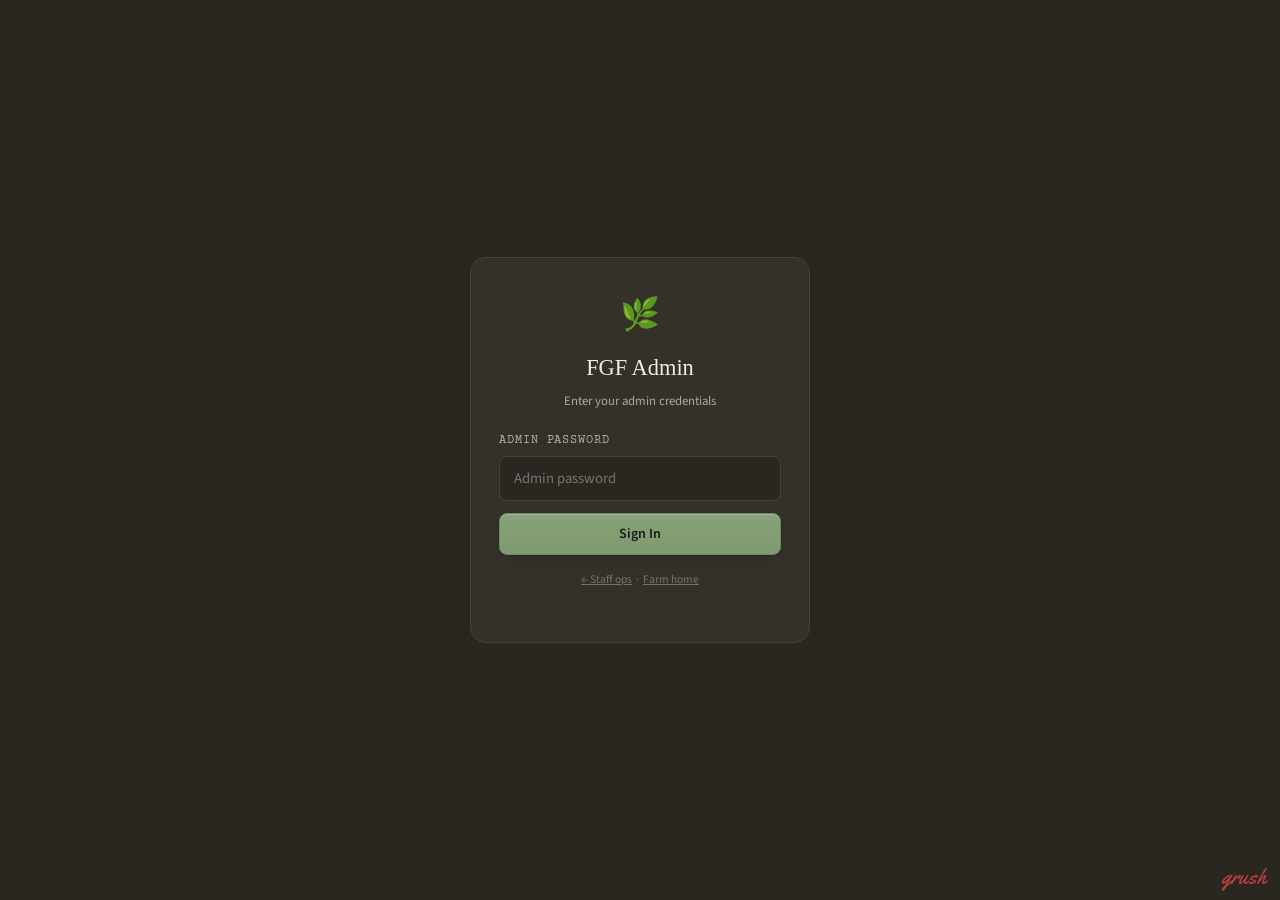
==== admin.html @ 5d49e716 "Add files via upload" ====
<!DOCTYPE html>
<html lang="en">
<head>
<meta charset="UTF-8">
<meta name="viewport" content="width=device-width, initial-scale=1.0">
<title>FGF Admin — Fun Guy Fungi</title>
<link rel="icon" type="image/png" href="lfg-logo.png">
<link rel="stylesheet" href="lfg-theme.css">
<script>
(function(){try{
  var m = localStorage.getItem('lfg-mode');
  if (m === 'dark') document.documentElement.setAttribute('data-mode','dark');
}catch(e){}})();
</script>
<style>
@import url('https://fonts.googleapis.com/css2?family=IM+Fell+English:ital@0;1&family=Source+Sans+3:wght@300;400;600&family=Courier+Prime&display=swap');

body { display:flex; flex-direction:column; align-items:center; background:var(--bg); margin:0; min-height:100vh; }

.shell { width:100%; max-width:800px; min-height:100vh; display:flex; flex-direction:column; }

/* ── AUTH WALL ── */
.auth-wall { flex:1; display:flex; align-items:center; justify-content:center; padding:40px 24px; }
.auth-card { background:var(--card); border:var(--border-w) solid var(--card-border); border-radius:16px; padding:32px 28px; max-width:340px; width:100%; text-align:center; box-shadow:var(--shadow); }
.auth-card h2 { font-family:'IM Fell English',serif; font-size:1.4rem; margin:0 0 6px; }
.auth-card p { font-size:0.8rem; color:var(--ink-soft); margin:0 0 20px; }

/* ── HEADER ── */
.admin-header { background:var(--surface); padding:14px 24px 0; border-bottom:var(--border-w) solid var(--card-border); position:sticky; top:0; z-index:50; }
.admin-header-top { display:flex; align-items:center; justify-content:space-between; padding-bottom:10px; gap:12px; }
.admin-header h1 { font-family:'IM Fell English',serif; font-size:1.2rem; color:var(--ink); margin:0; display:flex; align-items:center; gap:8px; }
.admin-header h1 span { font-size:0.65rem; font-family:'Courier Prime',monospace; opacity:0.6; text-transform:uppercase; letter-spacing:0.08em; }
.header-controls { display:flex; gap:8px; align-items:center; }

/* ── DASHBOARD ── */
.dashboard { padding:20px 24px; display:flex; flex-direction:column; gap:20px; }

.stat-grid { display:grid; grid-template-columns:repeat(2,1fr); gap:10px; }
@media(min-width:600px){ .stat-grid { grid-template-columns:repeat(4,1fr); } }

.stat-card { background:var(--card); border:var(--border-w) solid var(--card-border); border-radius:10px; padding:16px; text-align:center; cursor:pointer; transition:transform 150ms ease, box-shadow 150ms ease; }
.stat-card:hover { transform:translateY(-1px); box-shadow:0 4px 14px rgba(0,0,0,0.10); }
.stat-card.alert { border-color:var(--alert); }
.stat-num { font-family:'Courier Prime',monospace; font-size:2rem; font-weight:700; color:var(--ink); line-height:1; }
.stat-card.alert .stat-num { color:var(--alert); }
.stat-label { font-size:0.7rem; color:var(--ink-soft); text-transform:uppercase; letter-spacing:0.06em; margin-top:4px; font-family:'Courier Prime',monospace; }

/* ── NAV TABS ── */
.tab-bar { display:flex; gap:2px; overflow-x:auto; scrollbar-width:none; padding-bottom:1px; }
.tab-bar::-webkit-scrollbar { display:none; }
.tab-btn { font-family:'Courier Prime',monospace; font-size:0.7rem; text-transform:uppercase; letter-spacing:0.06em; padding:10px 14px; border:none; background:none; color:var(--ink-soft); opacity:0.65; cursor:pointer; border-bottom:2px solid transparent; white-space:nowrap; transition:opacity 150ms, color 150ms; }
.tab-btn.active { opacity:1; color:var(--ink); border-bottom-color:var(--accent); }
.tab-btn:hover { opacity:0.9; }

/* ── PANELS ── */
.tab-panel { display:none; flex:1; padding:24px; flex-direction:column; gap:16px; }
.tab-panel.active { display:flex; }

/* ── CARDS ── */
.card { background:var(--card); border:var(--border-w) solid var(--card-border); border-radius:12px; padding:20px; display:flex; flex-direction:column; gap:12px; box-shadow:var(--shadow); }
.card h3 { font-family:'IM Fell English',serif; font-size:1.05rem; color:var(--ink); margin:0; }

/* ── FORM LAYOUT ── */
.form-row { display:grid; grid-template-columns:1fr 1fr; gap:12px; }
@media(max-width:520px){ .form-row { grid-template-columns:1fr; } }

/* ── BUTTONS ── */
.btn { display:inline-flex; align-items:center; justify-content:center; gap:6px; border:1px solid transparent; border-radius:8px; padding:10px 18px; font-size:0.88rem; font-weight:600; font-family:var(--font-body); cursor:pointer; transition:transform 150ms ease, box-shadow 150ms ease; }
.btn:active { transform:scale(0.98); }
.btn:disabled { opacity:0.5; cursor:not-allowed; }

.btn-primary { background:linear-gradient(180deg, color-mix(in srgb,var(--accent) 100%,white 8%), var(--accent)); color:var(--on-accent); border-color:color-mix(in srgb,var(--accent) 100%,black 14%); box-shadow:0 1px 2px rgba(0,0,0,0.10),0 3px 8px rgba(0,0,0,0.08),inset 0 1px 0 rgba(255,255,255,0.25); }
.btn-primary:hover { transform:translateY(-1px); }

.btn-danger { background:linear-gradient(180deg, color-mix(in srgb,var(--alert) 100%,white 8%), var(--alert)); color:var(--on-alert); border-color:color-mix(in srgb,var(--alert) 100%,black 14%); font-size:0.78rem; padding:7px 13px; }
.btn-danger:hover { transform:translateY(-1px); }

.btn-success { background:linear-gradient(180deg,#5B7A50,#47654A); color:#fff; border-color:#35503A; font-size:0.78rem; padding:7px 13px; }
.btn-success:hover { transform:translateY(-1px); }

.btn-ghost { background:transparent; color:var(--ink); border:1px solid color-mix(in srgb,var(--ink) 22%,transparent); font-size:0.78rem; padding:7px 13px; }
.btn-ghost:hover { background:color-mix(in srgb,var(--ink) 6%,transparent); transform:translateY(-1px); }

.btn-sm { font-size:0.75rem; padding:6px 12px; }

/* ── DATA LIST ── */
.section-label { font-family:'Courier Prime',monospace; font-size:0.65rem; text-transform:uppercase; letter-spacing:0.1em; color:var(--ink-soft); opacity:0.7; }

.data-list { display:flex; flex-direction:column; gap:8px; }

.data-row { background:var(--surface); border:var(--border-w) solid var(--card-border); border-radius:8px; padding:12px 16px; display:flex; justify-content:space-between; align-items:flex-start; gap:12px; }
.data-row.overdue { border-color:var(--alert); }
.data-row .row-main { flex:1; min-width:0; }
.data-row .row-title { font-size:0.9rem; font-weight:600; color:var(--ink); }
.data-row .row-sub { font-size:0.72rem; color:var(--ink-soft); opacity:0.8; margin-top:3px; font-family:'Courier Prime',monospace; }
.data-row .row-actions { display:flex; gap:6px; flex-shrink:0; flex-wrap:wrap; justify-content:flex-end; align-items:center; }

/* ── BADGES ── */
.badge { font-family:'Courier Prime',monospace; font-size:0.6rem; text-transform:uppercase; letter-spacing:0.06em; padding:2px 7px; border-radius:4px; white-space:nowrap; }
.badge-new     { background:var(--accent); color:var(--on-accent); }
.badge-done    { background:var(--card-border); color:var(--ink-soft); }
.badge-urgent  { background:var(--alert); color:var(--on-alert); }
.badge-routine { background:var(--surface); border:1px solid var(--card-border); color:var(--ink-soft); }
.badge-core    { background:#3A5A4A; color:#fff; }
.badge-visit   { background:var(--accent-2); color:#fff; }

/* ── RECURRING FIELDS ── */
.recurring-fields { display:none; flex-direction:column; gap:12px; padding:14px; background:var(--surface); border-radius:8px; border:var(--border-w) solid var(--card-border); }
.recurring-fields.visible { display:flex; }

.day-checkboxes { display:flex; gap:8px; flex-wrap:wrap; }
.day-check { display:flex; align-items:center; gap:5px; font-size:0.82rem; cursor:pointer; }
.day-check input { width:15px; height:15px; accent-color:var(--accent); cursor:pointer; }

/* ── COMPLETE PROMPT ── */
.name-prompt { background:var(--surface); border:var(--border-w) solid var(--card-border); border-radius:12px; padding:16px; display:none; flex-direction:column; gap:10px; }
.name-prompt.visible { display:flex; }
.name-prompt p { font-size:0.82rem; color:var(--ink-soft); margin:0; }

/* ── INVENTORY GRID ── */
.inventory-grid { display:grid; grid-template-columns:1fr 1fr; gap:8px; }
@media(max-width:480px){ .inventory-grid { grid-template-columns:1fr; } }
.inv-card { background:var(--surface); border:var(--border-w) solid var(--card-border); border-radius:8px; padding:14px; display:flex; flex-direction:column; gap:4px; }
.inv-card.low { border-color:var(--alert); }
.inv-card .inv-name { font-size:0.88rem; font-weight:600; color:var(--ink); }
.inv-card .inv-qty { font-family:'Courier Prime',monospace; font-size:1.4rem; color:var(--ink); }
.inv-card.low .inv-qty { color:var(--alert); }
.inv-card .inv-sub { font-size:0.68rem; color:var(--ink-soft); opacity:0.7; }

/* ── AREAS ── */
.area-type-badge { font-size:0.62rem; font-family:'Courier Prime',monospace; text-transform:uppercase; letter-spacing:0.05em; padding:2px 6px; border-radius:4px; background:var(--mist); color:var(--ink-soft); }

/* ── EMPTY / SPINNER ── */
.empty-state { text-align:center; padding:32px; color:var(--ink-soft); opacity:0.6; font-size:0.85rem; font-style:italic; }
.spinner { display:inline-block; width:14px; height:14px; border:2px solid var(--card-border); border-top-color:var(--accent); border-radius:50%; animation:spin 0.6s linear infinite; vertical-align:middle; margin-right:6px; }
@keyframes spin { to { transform:rotate(360deg); } }

/* ── TOAST ── */
.toast { position:fixed; bottom:24px; left:50%; transform:translateX(-50%) translateY(80px); background:var(--surface); color:var(--ink); padding:12px 22px; border-radius:24px; font-size:0.85rem; font-family:'Courier Prime',monospace; transition:transform 0.3s ease; z-index:999; white-space:nowrap; border:var(--border-w) solid var(--card-border); box-shadow:0 4px 16px rgba(0,0,0,0.12); }
.toast.show { transform:translateX(-50%) translateY(0); }

/* ── MODE TOGGLE ── */
.mode-toggle { width:36px; height:36px; border-radius:50%; background:var(--card); color:var(--ink-soft); border:var(--border-w) solid var(--card-border); font-size:15px; cursor:pointer; display:flex; align-items:center; justify-content:center; flex-shrink:0; transition:transform 150ms ease; }
.mode-toggle:hover { transform:translateY(-1px); color:var(--ink); }

/* ── COMPLETION LOG VIEW ── */
.completion-log { display:flex; flex-direction:column; gap:6px; max-height:300px; overflow-y:auto; }
.comp-row { background:var(--surface); border:var(--border-w) solid var(--card-border); border-radius:6px; padding:10px 14px; font-size:0.8rem; display:flex; justify-content:space-between; gap:8px; }
.comp-row .comp-who { font-weight:600; color:var(--ink); }
.comp-row .comp-when { font-family:'Courier Prime',monospace; color:var(--ink-soft); opacity:0.75; font-size:0.7rem; }

.rv-card{display:flex;gap:12px;align-items:flex-start;padding:12px;border:1px solid var(--line,#dcdcdc);border-radius:10px;margin-bottom:10px;background:var(--card,#fff);}
.rv-thumb{width:72px;height:72px;border-radius:8px;object-fit:cover;flex:0 0 auto;}
.rv-main{flex:1;min-width:0;display:flex;flex-direction:column;gap:6px;}
.rv-selects{display:flex;gap:6px;}
.rv-card input,.rv-card select{width:100%;min-width:0;padding:7px;border:1px solid var(--line,#ccc);border-radius:6px;font-size:13px;background:var(--bg,#fff);color:var(--ink,#111);font-family:inherit;}
.rv-actions{display:flex;flex-direction:column;gap:6px;flex:0 0 auto;}
</style>
<link href="https://fonts.googleapis.com/css2?family=Yellowtail&display=swap" rel="stylesheet">
</head>
<body>
<div class="shell">

  <!-- ── AUTH WALL ── -->
  <div class="auth-wall" id="auth-wall">
    <div class="auth-card">
      <div style="font-size:2rem;margin-bottom:8px;">🌿</div>
      <h2>FGF Admin</h2>
      <p>Enter your admin credentials</p>
      <div class="form-group" style="margin-bottom:12px;text-align:left;">
        <label>Admin Password</label>
        <input type="password" id="auth-pw" placeholder="Admin password" autocomplete="off">
      </div>
      <button class="btn btn-primary" style="width:100%;" onclick="doAuth()">Sign In</button>
      <p style="margin-top:16px;font-size:0.72rem;opacity:0.55;">
        <a href="/app.html" style="color:var(--ink-soft);">← Staff ops</a>
        &nbsp;·&nbsp;
        <a href="/" style="color:var(--ink-soft);">Farm home</a>
      </p>
    </div>
  </div>

  <!-- ── MAIN UI ── -->
  <div id="main-ui" style="display:none;flex-direction:column;flex:1;width:100%;">

    <div class="admin-header">
      <div class="admin-header-top">
        <h1>🌿 FGF Admin <span>Fun Guy Fungi &amp; Gardens</span></h1>
        <div class="header-controls">
          <button class="mode-toggle" onclick="toggleMode()" aria-label="Toggle dark mode">☀</button>
          <button class="btn btn-ghost btn-sm" onclick="signOut()">Sign out</button>
        </div>
      </div>
      <div class="tab-bar">
        <button class="tab-btn active" onclick="switchTab('review',this);loadReview()">Review <span class="badge" id="review-count" style="display:none"></span></button>
        <button class="tab-btn" onclick="switchTab('dashboard',this)">Dashboard</button>
        <button class="tab-btn" onclick="switchTab('tasks',this)">Tasks</button>
        <button class="tab-btn" onclick="switchTab('areas',this)">Areas</button>
        <button class="tab-btn" onclick="switchTab('inventory',this)">Inventory</button>
        <button class="tab-btn" onclick="switchTab('reports',this)">Reports</button>
        <button class="tab-btn" onclick="switchTab('requests',this)">Requests</button>
        <button class="tab-btn" onclick="switchTab('log',this)">Field Log</button>
        <button class="tab-btn" onclick="switchTab('comments',this)">Comments</button>
        <button class="tab-btn" onclick="switchTab('completions',this)">Task Log</button>
      </div>
    </div>

    <!-- ══ DASHBOARD ══ -->
    <div class="tab-panel active" id="tab-review">
      <div class="section-label">Review queue</div>
      <div class="data-list" id="review-list"><div class="empty-state"><span class="spinner"></span> Loading…</div></div>
    </div>

    <div class="tab-panel" id="tab-dashboard">
      <div class="stat-grid" id="stat-grid">
        <div class="stat-card" onclick="switchTab('tasks',document.querySelectorAll('.tab-btn')[1])">
          <div class="stat-num" id="stat-tasks">—</div>
          <div class="stat-label">Tasks today</div>
        </div>
        <div class="stat-card alert" onclick="switchTab('reports',document.querySelectorAll('.tab-btn')[4])">
          <div class="stat-num" id="stat-reports">—</div>
          <div class="stat-label">Open reports</div>
        </div>
        <div class="stat-card" onclick="switchTab('requests',document.querySelectorAll('.tab-btn')[5])">
          <div class="stat-num" id="stat-requests">—</div>
          <div class="stat-label">Requests</div>
        </div>
        <div class="stat-card alert" onclick="switchTab('inventory',document.querySelectorAll('.tab-btn')[3])">
          <div class="stat-num" id="stat-low">—</div>
          <div class="stat-label">Low stock</div>
        </div>
      </div>

      <div class="section-label">Quick Links</div>
      <div style="display:flex;gap:8px;flex-wrap:wrap;">
        <a href="/calendar.html" target="_blank" class="btn btn-ghost btn-sm" style="text-decoration:none;">📅 Farm Calendar</a>
        <a href="/app.html" target="_blank" class="btn btn-ghost btn-sm" style="text-decoration:none;">← Staff App</a>
        <a href="/data.html" target="_blank" class="btn btn-ghost btn-sm" style="text-decoration:none;">📊 Data Dashboard</a>
      </div>

      <div class="section-label">Overdue / Due Today</div>
      <div class="data-list" id="dash-tasks"><div class="empty-state"><span class="spinner"></span> Loading…</div></div>

      <div class="section-label">Site Settings</div>
      <div class="card" style="display:flex;justify-content:space-between;align-items:center;gap:16px;">
        <div>
          <div style="font-size:0.9rem;font-weight:600;color:var(--ink);">Support the Farm (Donations)</div>
          <div style="font-size:0.72rem;color:var(--ink-soft);margin-top:2px;">Show or hide the donate button on the public guest page</div>
          <div style="margin-top:8px;">
            <label style="font-size:0.72rem;color:var(--ink-soft);text-transform:uppercase;letter-spacing:0.06em;font-family:'Courier Prime',monospace;">Donation URL</label>
            <input type="text" id="donations-url-input" placeholder="https://venmo.com/yourname" style="margin-top:4px;width:100%;background:var(--bg);border:var(--border-w) solid var(--card-border);border-radius:6px;padding:8px 10px;font-size:0.85rem;color:var(--ink);outline:none;">
          </div>
        </div>
        <div style="display:flex;flex-direction:column;align-items:center;gap:8px;flex-shrink:0;">
          <div id="donations-status" style="font-family:'Courier Prime',monospace;font-size:0.65rem;text-transform:uppercase;letter-spacing:0.06em;color:var(--ink-soft);">—</div>
          <button id="donations-toggle-btn" class="btn btn-ghost btn-sm" onclick="toggleDonations()" style="min-width:80px;">—</button>
        </div>
      </div>

      <div class="section-label">Recent Field Log</div>
      <div class="data-list" id="dash-log"><div class="empty-state"><span class="spinner"></span> Loading…</div></div>
    </div>

    <!-- ══ TASKS ══ -->
    <div class="tab-panel" id="tab-tasks">
      <div class="card">
        <h3>Add a Task</h3>
        <div class="form-row">
          <div class="form-group">
            <label>Task Title *</label>
            <input type="text" id="t-title" placeholder="e.g. Water all Zone 2 beds">
          </div>
          <div class="form-group">
            <label>Area (optional)</label>
            <select id="t-area"><option value="">Farm-wide</option></select>
          </div>
        </div>
        <div class="form-group">
          <label>Instructions (shown to staff when they tap the task)</label>
          <textarea id="t-instructions" placeholder="Step-by-step details, safety notes, tools needed…" style="min-height:80px;"></textarea>
        </div>
        <div class="form-row">
          <div class="form-group">
            <label>Recurrence</label>
            <select id="t-recurrence" onchange="toggleRecurringFields()">
              <option value="visit">Every visit (Mon &amp; Fri)</option>
              <option value="weekly">Weekly — specific day</option>
              <option value="biweekly">Multiple days per week</option>
              <option value="interval">Every N days</option>
              <option value="one_time">One-time</option>
              <option value="seasonal">Seasonal (date range)</option>
            </select>
          </div>
          <div class="form-group">
            <label>Priority (1=highest)</label>
            <select id="t-priority">
              <option value="1">1 — Critical</option>
              <option value="2">2 — High</option>
              <option value="3" selected>3 — Normal</option>
              <option value="4">4 — Low</option>
              <option value="5">5 — Whenever</option>
            </select>
          </div>
        </div>
        <div class="form-row">
          <div class="form-group">
            <label>Sort Order <span style="font-weight:400;opacity:0.6;">(position in list — lower = earlier)</span></label>
            <input type="number" id="t-sort-order" placeholder="99" min="1" max="999" value="99">
          </div>
        </div>

        <div class="recurring-fields" id="recurring-fields">
          <!-- Weekly -->
          <div id="rf-weekly" style="display:none;">
            <div class="form-group">
              <label>Which day?</label>
              <select id="t-weekly-day">
                <option>Monday</option><option>Tuesday</option><option>Wednesday</option>
                <option>Thursday</option><option>Friday</option><option>Saturday</option><option>Sunday</option>
              </select>
            </div>
          </div>
          <!-- Biweekly -->
          <div id="rf-biweekly" style="display:none;">
            <div class="form-group">
              <label>Which days?</label>
              <div class="day-checkboxes">
                <label class="day-check"><input type="checkbox" value="Monday"> Mon</label>
                <label class="day-check"><input type="checkbox" value="Tuesday"> Tue</label>
                <label class="day-check"><input type="checkbox" value="Wednesday"> Wed</label>
                <label class="day-check"><input type="checkbox" value="Thursday"> Thu</label>
                <label class="day-check"><input type="checkbox" value="Friday"> Fri</label>
                <label class="day-check"><input type="checkbox" value="Saturday"> Sat</label>
                <label class="day-check"><input type="checkbox" value="Sunday"> Sun</label>
              </div>
            </div>
          </div>
          <!-- Interval -->
          <div id="rf-interval" style="display:none;">
            <div class="form-group">
              <label>Every how many days?</label>
              <input type="number" id="t-interval" placeholder="14" min="1" max="365">
            </div>
          </div>
          <!-- One-time -->
          <div id="rf-onetime" style="display:none;">
            <div class="form-group">
              <label>Due date</label>
              <input type="date" id="t-due-date">
            </div>
          </div>
          <!-- Seasonal -->
          <div id="rf-seasonal" style="display:none;">
            <div class="form-row">
              <div class="form-group">
                <label>Season start</label>
                <input type="date" id="t-season-start">
              </div>
              <div class="form-group">
                <label>Season end</label>
                <input type="date" id="t-season-end">
              </div>
            </div>
          </div>
        </div>

        <div style="display:flex;align-items:center;gap:10px;">
          <label class="day-check"><input type="checkbox" id="t-core"> <span style="font-size:0.85rem;font-weight:600;">Core task</span> <span style="font-size:0.75rem;color:var(--ink-soft);margin-left:4px;">(always pinned to top)</span></label>
        </div>
        <button class="btn btn-primary" onclick="addTask()">Add Task</button>
        <button class="btn btn-ghost" id="task-cancel-btn" style="display:none;" onclick="cancelTaskEdit()">Cancel edit</button>
      </div>

      <div class="section-label">All Active Tasks</div>
      <div class="data-list" id="tasks-list"><div class="empty-state"><span class="spinner"></span> Loading…</div></div>

      <div class="name-prompt" id="name-prompt">
        <p>Who is completing this task?</p>
        <div class="form-group">
          <input type="text" id="completer-name" placeholder="First name">
        </div>
        <div class="form-group">
          <label>Optional note</label>
          <input type="text" id="completer-note" placeholder="Any observations…">
        </div>
        <div style="display:flex;gap:8px;">
          <button class="btn btn-success" style="flex:1;" onclick="confirmComplete()">✓ Mark Done</button>
          <button class="btn btn-ghost" onclick="cancelComplete()">Cancel</button>
        </div>
      </div>
    </div>

    <!-- ══ AREAS ══ -->
    <div class="tab-panel" id="tab-areas">
      <div class="card">
        <h3>Add / Edit Growing Area</h3>
        <input type="hidden" id="area-edit-id">
        <div class="form-row">
          <div class="form-group">
            <label>Area Name *</label>
            <input type="text" id="area-name" placeholder="e.g. Bed 1A, Naval Orange Grove">
          </div>
          <div class="form-group">
            <label>Type *</label>
            <select id="area-type">
              <option value="raised_bed">Raised Bed</option>
              <option value="tree">Tree</option>
              <option value="shrub">Shrub / Bush</option>
              <option value="ground">Ground Planting</option>
              <option value="container">Container</option>
              <option value="other">Other</option>
            </select>
          </div>
        </div>
        <div class="form-row">
          <div class="form-group">
            <label>Zone / Group</label>
            <input type="text" id="area-zone" placeholder="e.g. Zone 1, Orchard, Perimeter">
          </div>
          <div class="form-group">
            <label>Manager</label>
            <input type="text" id="area-manager" placeholder="First Last">
          </div>
        </div>
        <div class="form-group">
          <label>Description / Notes</label>
          <textarea id="area-desc" placeholder="Dimensions, soil mix, history…" style="min-height:60px;"></textarea>
        </div>
        <div class="form-group">
          <label>Bible Passage or Blessing</label>
          <textarea id="area-blessing" placeholder="Verse shown on this area's page…" style="min-height:60px;"></textarea>
        </div>
        <div class="form-group">
          <label>Reference (e.g. Psalm 24:1)</label>
          <input type="text" id="area-blessing-ref" placeholder="Psalm 24:1">
        </div>
        <div style="display:flex;gap:8px;">
          <button class="btn btn-primary" style="flex:1;" onclick="saveArea()">Save Area</button>
          <button class="btn btn-ghost" id="area-cancel-btn" style="display:none;" onclick="cancelAreaEdit()">Cancel edit</button>
        </div>
      </div>

      <div class="section-label">All Growing Areas</div>
      <div class="data-list" id="areas-list"><div class="empty-state"><span class="spinner"></span> Loading…</div></div>
    </div>

    <!-- ══ INVENTORY ══ -->
    <div class="tab-panel" id="tab-inventory">
      <div class="card">
        <h3>Add / Update Item</h3>
        <input type="hidden" id="inv-edit-id">
        <div class="form-row">
          <div class="form-group">
            <label>Item Name *</label>
            <input type="text" id="inv-name" placeholder="e.g. Compost bags">
          </div>
          <div class="form-group">
            <label>Category</label>
            <select id="inv-cat">
              <option>Soil &amp; Amendments</option>
              <option>Seeds &amp; Starts</option>
              <option>Irrigation</option>
              <option>Hand Tools</option>
              <option>Power Equipment</option>
              <option>Pest Control</option>
              <option>Other</option>
            </select>
          </div>
        </div>
        <div class="form-row">
          <div class="form-group">
            <label>Quantity</label>
            <input type="number" id="inv-qty" placeholder="0" min="0">
          </div>
          <div class="form-group">
            <label>Unit</label>
            <input type="text" id="inv-unit" placeholder="bags / units / rolls">
          </div>
        </div>
        <div class="form-row">
          <div class="form-group">
            <label>Par Level (reorder point)</label>
            <input type="number" id="inv-par" placeholder="0" min="0">
          </div>
          <div class="form-group">
            <label>Notes</label>
            <input type="text" id="inv-notes" placeholder="Storage location, vendor…">
          </div>
        </div>
        <div style="display:flex;gap:8px;">
          <button class="btn btn-primary" style="flex:1;" onclick="saveInventoryItem()">Save Item</button>
          <button class="btn btn-ghost" id="inv-cancel-btn" style="display:none;" onclick="cancelInvEdit()">Cancel edit</button>
        </div>
      </div>

      <div class="section-label">Current Inventory</div>
      <div id="inventory-list"><div class="empty-state"><span class="spinner"></span> Loading…</div></div>
    </div>

    <!-- ══ REPORTS ══ -->
    <div class="tab-panel" id="tab-reports">
      <div class="section-label">Open Damage Reports</div>
      <div class="data-list" id="reports-list"><div class="empty-state"><span class="spinner"></span> Loading…</div></div>

      <div class="card" style="margin-top:4px;">
        <h3>Submit a Report</h3>
        <div class="form-row">
          <div class="form-group">
            <label>Your Name</label>
            <input type="text" id="rpt-name" placeholder="First name">
          </div>
          <div class="form-group">
            <label>Area</label>
            <select id="rpt-area"><option value="">General Farm</option></select>
          </div>
        </div>
        <div class="form-group">
          <label>Issue Type</label>
          <select id="rpt-type">
            <option>Damaged structure or materials</option>
            <option>Pest or disease signs</option>
            <option>Irrigation problem</option>
            <option>Vandalism</option>
            <option>Other</option>
          </select>
        </div>
        <div class="form-group">
          <label>Description *</label>
          <textarea id="rpt-desc" placeholder="Describe what you observed…"></textarea>
        </div>
        <button class="btn btn-primary" onclick="submitReport()">Submit Report</button>
      </div>
    </div>

    <!-- ══ REQUESTS ══ -->
    <div class="tab-panel" id="tab-requests">
      <div class="section-label">Open Requests</div>
      <div class="data-list" id="requests-list"><div class="empty-state"><span class="spinner"></span> Loading…</div></div>
    </div>

    <!-- ══ FIELD LOG ══ -->
    <div class="tab-panel" id="tab-log">
      <div class="card">
        <h3>Add Log Entry</h3>
        <div class="form-row">
          <div class="form-group">
            <label>Area / Location</label>
            <select id="log-area"><option value="">General Farm</option></select>
          </div>
          <div class="form-group" style="align-self:flex-end;">
            <button class="btn btn-primary" style="width:100%;" onclick="submitLog()">Add Entry</button>
          </div>
        </div>
        <div class="form-group">
          <label>What did you observe or do? *</label>
          <textarea id="log-note" placeholder="Transplanted seedlings, watered Zone 2, spotted aphids on 1C…"></textarea>
        </div>
      </div>
      <div class="section-label">Recent Entries</div>
      <div class="data-list" id="log-list"><div class="empty-state"><span class="spinner"></span> Loading…</div></div>
    </div>

    <!-- ══ COMMENTS ══ -->
    <div class="tab-panel" id="tab-comments">
      <div class="section-label">All Comments</div>
      <div class="data-list" id="comments-list"><div class="empty-state"><span class="spinner"></span> Loading…</div></div>
    </div>

    <!-- ══ TASK COMPLETION LOG ══ -->
    <div class="tab-panel" id="tab-completions">
      <div class="card">
        <h3>Filter by date range</h3>
        <div class="form-row">
          <div class="form-group">
            <label>From</label>
            <input type="date" id="comp-from">
          </div>
          <div class="form-group">
            <label>To</label>
            <input type="date" id="comp-to">
          </div>
        </div>
        <button class="btn btn-primary" onclick="loadCompletions()">Filter</button>
      </div>
      <div class="section-label">Completion Log</div>
      <div class="data-list" id="completions-list"><div class="empty-state"><span class="spinner"></span> Loading…</div></div>
    </div>

  </div><!-- /main-ui -->
</div><!-- /shell -->

<div class="toast" id="toast"></div>

<script>
// ─── Inlined DB functions ─────────────────────────────────────
const SUPABASE_URL = 'https://gblizuknnvguxyxfequh.supabase.co';
const SUPABASE_ANON_KEY = 'eyJhbGciOiJIUzI1NiIsInR5cCI6IkpXVCJ9.eyJpc3MiOiJzdXBhYmFzZSIsInJlZiI6ImdibGl6dWtubnZndXh5eGZlcXVoIiwicm9sZSI6ImFub24iLCJpYXQiOjE3ODM2MzE5NjIsImV4cCI6MjA5OTIwNzk2Mn0.9m3e5T4S1kL9wusD0ZJBgIkshGt_Ws55iEcBE8bbLiE';
const DB_HEADERS = { apikey: SUPABASE_ANON_KEY, Authorization: `Bearer ${SUPABASE_ANON_KEY}`, 'Content-Type': 'application/json' };

async function sbGet(table, params) {
  const res = await fetch(`${SUPABASE_URL}/rest/v1/${table}${params ? '?' + params : ''}`, { headers: DB_HEADERS });
  if (!res.ok) throw new Error(`GET ${table} failed: ${res.status}`);
  return res.json();
}
async function sbPost(table, body) {
  const res = await fetch(`${SUPABASE_URL}/rest/v1/${table}`, { method:'POST', headers:{...DB_HEADERS, Prefer:'return=representation'}, body: JSON.stringify(body) });
  if (!res.ok) throw new Error(`POST ${table} failed: ${res.status}`);
  return res.json();
}
async function sbPatch(table, match, body) {
  const qs = Object.entries(match).map(([k,v]) => `${k}=eq.${encodeURIComponent(v)}`).join('&');
  const res = await fetch(`${SUPABASE_URL}/rest/v1/${table}?${qs}`, { method:'PATCH', headers:{...DB_HEADERS, Prefer:'return=representation'}, body: JSON.stringify(body) });
  if (!res.ok) throw new Error(`PATCH ${table} failed: ${res.status}`);
  const text = await res.text();
  return text ? JSON.parse(text) : [];
}
async function sbDelete(table, match) {
  const qs = Object.entries(match).map(([k,v]) => `${k}=eq.${encodeURIComponent(v)}`).join('&');
  const res = await fetch(`${SUPABASE_URL}/rest/v1/${table}?${qs}`, { method:'DELETE', headers: DB_HEADERS });
  if (!res.ok) throw new Error(`DELETE ${table} failed: ${res.status}`);
  return true;
}

function today() { return new Date().toISOString().slice(0,10); }
function fmtDate(iso) { if (!iso) return '—'; try { return new Date(iso).toLocaleDateString('en-US',{month:'short',day:'numeric',year:'numeric'}); } catch(e) { return String(iso).slice(0,10); } }
function fmtTime(iso) { if (!iso) return ''; try { return new Date(iso).toLocaleTimeString('en-US',{hour:'numeric',minute:'2-digit'}); } catch(e) { return ''; } }
function esc(s) { const d = document.createElement('div'); d.appendChild(document.createTextNode(String(s||''))); return d.innerHTML; }
function showToast(msg, duration) { const t = document.getElementById('toast'); if (!t) return; t.textContent = msg; t.classList.add('show'); setTimeout(() => t.classList.remove('show'), duration||2800); }

function verifyStaffPassword(pw) {
  if (!pw || !pw.startsWith('Godisgood')) return false;
  return /^\d{4}$/.test(pw.slice('Godisgood'.length));
}

let _configCache = null;
async function getConfig() {
  if (_configCache) return _configCache;
  const rows = await sbGet('fgf_config');
  _configCache = {};
  rows.forEach(r => { _configCache[r.key] = r.value; });
  return _configCache;
}

async function getVisitDays() {
  const cfg = await getConfig();
  try { return JSON.parse(cfg.visit_days || '["Monday","Friday"]'); } catch(e) { return ['Monday','Friday']; }
}

let _areasCache = null, _areasCacheTime = 0;
async function getAreas(force) {
  if (_areasCache && !force && (Date.now()-_areasCacheTime)<300000) return _areasCache;
  _areasCache = await sbGet('fgf_growing_areas','archived_at=is.null&order=zone.asc,name.asc');
  _areasCacheTime = Date.now();
  return _areasCache;
}
async function createArea(fields) { _areasCache=null; return sbPost('fgf_growing_areas', fields); }
async function updateArea(id, fields) { _areasCache=null; return sbPatch('fgf_growing_areas',{id},fields); }
async function archiveArea(id) { _areasCache=null; return sbPatch('fgf_growing_areas',{id},{archived_at:new Date().toISOString()}); }

function buildAreaOptions(areas, includeGeneral) {
  const zones = {};
  areas.forEach(a => { const z=a.zone||'General'; if(!zones[z]) zones[z]=[]; zones[z].push(a); });
  let html = includeGeneral ? '<option value="">— Select area —</option>' : '';
  Object.keys(zones).sort().forEach(zone => {
    html += `<optgroup label="${esc(zone)}">`;
    zones[zone].forEach(a => { html += `<option value="${a.id}">${esc(a.name)}${a.area_type!=='raised_bed'?' ('+a.area_type.replace('_',' ')+')':''}</option>`; });
    html += '</optgroup>';
  });
  return html;
}

async function getTasks() { return sbGet('fgf_tasks','archived_at=is.null&order=sort_order.asc,priority.asc,created_at.asc'); }
async function archiveTask(id) { return sbPatch('fgf_tasks',{id},{archived_at:new Date().toISOString()}); }
async function getTaskCompletions(since) { return sbGet('fgf_task_completions',`visit_date=gte.${since}&order=completed_at.desc`); }
async function dbAddTask(fields) { return sbPost('fgf_tasks', fields); }
async function dbCompleteTask(task_id, task_title, completed_by, notes) {
  return sbPost('fgf_task_completions', { task_id, task_title, completed_by, visit_date:today(), notes:notes||null });
}

async function getTodaysTasks() {
  const [tasks, config] = await Promise.all([getTasks(), getConfig()]);
  const visitDays = JSON.parse(config.visit_days||'["Monday","Friday"]');
  const todayDate = today();
  const todayName = ['Sunday','Monday','Tuesday','Wednesday','Thursday','Friday','Saturday'][new Date().getDay()];
  const todayTs = new Date(todayDate).getTime();
  const completions = await getTaskCompletions(todayDate);
  const completedIds = new Set(completions.filter(c=>c.visit_date===todayDate).map(c=>c.task_id));
  const isVisitDay = visitDays.includes(todayName);
  const due = [];
  for (const task of tasks) {
    const done = completedIds.has(task.id);
    let isDue = false;
    switch(task.recurrence_type) {
      case 'visit': isDue = isVisitDay; break;
      case 'weekly': case 'biweekly': isDue = (task.recurrence_days||[]).includes(todayName); break;
      case 'interval': {
        const interval = task.recurrence_interval||1;
        const last = completions.filter(c=>c.task_id===task.id).sort((a,b)=>new Date(b.completed_at)-new Date(a.completed_at))[0];
        isDue = !last || (todayTs-new Date(last.visit_date).getTime())/86400000 >= interval;
        break;
      }
      case 'one_time': isDue = !done && (!task.due_date||task.due_date<=todayDate); break;
      case 'seasonal': isDue = task.season_start<=todayDate && task.season_end>=todayDate; break;
    }
    if (isDue) due.push({...task, _dueToday:true, _doneToday:done, _overdue:!done&&task.recurrence_type!=='one_time'});
  }
  return due.sort((a,b) => { if(a.is_core!==b.is_core) return a.is_core?-1:1; if(a._doneToday!==b._doneToday) return a._doneToday?1:-1; return (a.priority||3)-(b.priority||3); });
}

async function getLog(limit) { return sbGet('fgf_log',`order=logged_at.desc&limit=${limit||30}`); }
async function addLog(area_id, location_label, note, logged_by) {
  return sbPost('fgf_log', { area_id:area_id||null, location_label:location_label||null, note, logged_by:logged_by||'Admin' });
}
async function getReports(status) { return sbGet('fgf_reports',`status=eq.${status||'open'}&order=created_at.asc`); }
async function addReport(area_id, report_type, description, reporter_name) {
  return sbPost('fgf_reports', { area_id:area_id||null, report_type:report_type||null, description, reporter_name:reporter_name||null });
}
async function resolveReport(id, resolve_note, resolved_by) {
  return sbPatch('fgf_reports',{id},{status:'resolved',resolve_note:resolve_note||null,resolved_by:resolved_by||'Admin',resolved_at:new Date().toISOString()});
}
async function getRequests(status) { return sbGet('fgf_requests',`status=eq.${status||'open'}&order=created_at.asc`); }
async function resolveRequest(id) { return sbPatch('fgf_requests',{id},{status:'resolved'}); }
async function getInventory() { return sbGet('fgf_inventory','order=category.asc,item_name.asc'); }
async function addInventoryItem(fields) { return sbPost('fgf_inventory',{...fields,updated_at:new Date().toISOString()}); }
async function updateInventoryItem(id, fields) { return sbPatch('fgf_inventory',{id},{...fields,updated_at:new Date().toISOString()}); }
async function deleteInventoryItem(id) { return sbDelete('fgf_inventory',{id}); }
async function getComments() { return sbGet('fgf_comments','order=submitted_at.desc'); }
async function markCommentReviewed(id) { return sbPatch('fgf_comments',{id},{status:'reviewed'}); }

// ─── Admin password check ────────────────────────────────────
// Admin password is stored in fgf_config under key 'admin_password'
// Set it in Supabase → Table Editor → fgf_config → insert row:
//   key: admin_password  value: YourSecretAdminPassword

const ADMIN_PW_KEY = 'fgf_admin_token';
let adminPw = '';
let pendingComplete = null;

// ─── Mode toggle ─────────────────────────────────────────────
window.toggleMode = function() {
  const html = document.documentElement;
  const dark = html.getAttribute('data-mode') === 'dark';
  dark ? html.removeAttribute('data-mode') : html.setAttribute('data-mode','dark');
  try { localStorage.setItem('lfg-mode', dark ? 'light' : 'dark'); } catch(e){}
  updateModeIcon();
};
function updateModeIcon() {
  const dark = document.documentElement.getAttribute('data-mode') === 'dark';
  document.querySelectorAll('.mode-toggle').forEach(b => b.textContent = dark ? '🌙' : '☀');
}

// ─── Auth ────────────────────────────────────────────────────
window.doAuth = async function() {
  const pw = document.getElementById('auth-pw').value.trim();
  if (!pw) { showToast('Enter a password'); return; }
  try {
    const cfg = await getConfig();
    const correct = cfg.admin_password;
    if (!correct) {
      showToast('Admin password not set in config — add key "admin_password" to fgf_config table');
      return;
    }
    if (pw !== correct) { showToast('Incorrect password'); return; }
    adminPw = pw;
    sessionStorage.setItem(ADMIN_PW_KEY, pw);
    sessionStorage.setItem('fgf_admin_token', pw);
    window._lfgAdminPw = pw;
    showMain();
  } catch(e) {
    showToast('Could not verify — check connection');
  }
};

window.signOut = function() {
  sessionStorage.removeItem(ADMIN_PW_KEY);
  location.reload();
};

function showMain() {
  document.getElementById('auth-wall').style.display = 'none';
  const mu = document.getElementById('main-ui');
  mu.style.display = 'flex';
  loadAll();
}

// ─── Tab switching ────────────────────────────────────────────
window.switchTab = function(name, btn) {
  document.querySelectorAll('.tab-panel').forEach(p => p.classList.remove('active'));
  document.querySelectorAll('.tab-btn').forEach(b => b.classList.remove('active'));
  document.getElementById('tab-' + name).classList.add('active');
  if (btn) btn.classList.add('active');
  else document.querySelector(`.tab-btn[onclick*="'${name}'"]`)?.classList.add('active');
};

// ─── Load all ────────────────────────────────────────────────
async function loadAll() {
  updateModeIcon();
  await populateAreaDropdowns();
  loadReview();
  loadDashboard();
  loadDonationsSettings();
  loadTasks();
  loadAreas();
  loadInventory();
  loadReports();
  loadRequests();
  loadLog();
  loadComments();
  setDefaultDateRange();
}

// ─── Area dropdowns (shared across tabs) ─────────────────────
async function populateAreaDropdowns() {
  try {
    const areas = await getAreas();
    const opts = buildAreaOptions(areas, true);
    ['t-area','rpt-area','log-area'].forEach(id => {
      const el = document.getElementById(id);
      if (el) el.innerHTML = (id === 't-area' ? '<option value="">Farm-wide</option>' : '<option value="">General Farm</option>') + opts.replace('<option value="">— Select area —</option>','');
    });
  } catch(e) {}
}

// ─── Dashboard ───────────────────────────────────────────────
async function loadDashboard() {
  try {
    const [tasks, reports, requests, inventory] = await Promise.all([
      getTodaysTasks(), getReports('open'), getRequests('open'), getInventory()
    ]);
    const overdueTasks = tasks.filter(t => t._overdue && !t._doneToday);
    const lowStock = inventory.filter(i => Number(i.par_level) > 0 && Number(i.quantity) <= Number(i.par_level));

    document.getElementById('stat-tasks').textContent = tasks.filter(t => !t._doneToday).length;
    document.getElementById('stat-reports').textContent = reports.length;
    document.getElementById('stat-requests').textContent = requests.length;
    document.getElementById('stat-low').textContent = lowStock.length;

    const taskBox = document.getElementById('dash-tasks');
    if (!overdueTasks.length) {
      taskBox.innerHTML = '<div class="empty-state">All caught up ✓</div>';
    } else {
      taskBox.innerHTML = overdueTasks.slice(0,5).map(t => `
        <div class="data-row overdue">
          <div class="row-main">
            <div class="row-title">${esc(t.title)}</div>
            ${t.area_id ? `<div class="row-sub">Area linked</div>` : ''}
          </div>
          <div class="row-actions"><span class="badge badge-urgent">Overdue</span></div>
        </div>`).join('');
    }

    const log = await getLog(5);
    const logBox = document.getElementById('dash-log');
    if (!log.length) { logBox.innerHTML = '<div class="empty-state">No entries yet.</div>'; return; }
    logBox.innerHTML = log.map(e => `
      <div class="data-row">
        <div class="row-main">
          <div class="row-title">${esc(e.note)}</div>
          <div class="row-sub">${esc(e.location_label || 'Farm')} · ${esc(e.logged_by || '')} · ${fmtDate(e.logged_at)}</div>
        </div>
      </div>`).join('');
  } catch(e) { console.error('Dashboard load error:', e); }
}

// ─── Donations toggle ─────────────────────────────────────────
async function loadDonationsSettings() {
  try {
    const cfg = await getConfig();
    const enabled = cfg.donations_enabled === 'true';
    const url = cfg.donations_url || '';
    document.getElementById('donations-url-input').value = url;
    updateDonationsUI(enabled);
  } catch(e) {}
}

function updateDonationsUI(enabled) {
  const status = document.getElementById('donations-status');
  const btn = document.getElementById('donations-toggle-btn');
  if (!status || !btn) return;
  if (enabled) {
    status.textContent = 'ON';
    status.style.color = '#47654A';
    btn.textContent = 'Turn Off';
    btn.className = 'btn btn-danger btn-sm';
  } else {
    status.textContent = 'OFF';
    status.style.color = 'var(--ink-soft)';
    btn.textContent = 'Turn On';
    btn.className = 'btn btn-success btn-sm';
  }
}

window.toggleDonations = async function() {
  try {
    const cfg = await getConfig();
    const current = cfg.donations_enabled === 'true';
    const newVal = (!current).toString();
    const url = document.getElementById('donations-url-input').value.trim();
    // Save both enabled state and URL
    const res1 = await fetch(`${SUPABASE_URL}/rest/v1/fgf_config?key=eq.donations_enabled`, {
      method: 'PATCH', headers: {...DB_HEADERS, Prefer:'return=representation'},
      body: JSON.stringify({ value: newVal })
    });
    const res2 = await fetch(`${SUPABASE_URL}/rest/v1/fgf_config?key=eq.donations_url`, {
      method: 'PATCH', headers: {...DB_HEADERS, Prefer:'return=representation'},
      body: JSON.stringify({ value: url })
    });
    _configCache = null; // bust cache
    showToast('Donations ' + (newVal === 'true' ? 'enabled' : 'disabled'));
    updateDonationsUI(newVal === 'true');
  } catch(e) { showToast('Could not update settings'); }
};
window.toggleRecurringFields = function() {
  const type = document.getElementById('t-recurrence').value;
  const rf = document.getElementById('recurring-fields');
  const showTypes = ['weekly','biweekly','interval','one_time','seasonal'];
  rf.classList.toggle('visible', showTypes.includes(type));
  ['weekly','biweekly','interval','onetime','seasonal'].forEach(t => {
    const el = document.getElementById('rf-' + t);
    if (el) el.style.display = 'none';
  });
  const map = { weekly:'rf-weekly', biweekly:'rf-biweekly', interval:'rf-interval', one_time:'rf-onetime', seasonal:'rf-seasonal' };
  if (map[type]) document.getElementById(map[type]).style.display = '';
};

window.addTask = async function() {
  const title = document.getElementById('t-title').value.trim();
  if (!title) { showToast('Task title is required'); return; }
  const type = document.getElementById('t-recurrence').value;

  let recurrence_days = null;
  let recurrence_interval = null;
  let due_date = null;
  let season_start = null;
  let season_end = null;

  if (type === 'weekly') {
    recurrence_days = [document.getElementById('t-weekly-day').value];
  } else if (type === 'biweekly') {
    recurrence_days = [...document.querySelectorAll('#rf-biweekly input:checked')].map(cb => cb.value);
    if (!recurrence_days.length) { showToast('Select at least one day'); return; }
  } else if (type === 'interval') {
    recurrence_interval = parseInt(document.getElementById('t-interval').value) || null;
    if (!recurrence_interval) { showToast('Enter number of days'); return; }
  } else if (type === 'one_time') {
    due_date = document.getElementById('t-due-date').value || null;
  } else if (type === 'seasonal') {
    season_start = document.getElementById('t-season-start').value || null;
    season_end = document.getElementById('t-season-end').value || null;
    if (!season_start || !season_end) { showToast('Set season start and end dates'); return; }
  }

  showToast('Adding task…');
  try {
    await dbAddTask({
      title,
      instructions: document.getElementById('t-instructions').value.trim() || null,
      area_id: document.getElementById('t-area').value || null,
      recurrence_type: type,
      recurrence_days,
      recurrence_interval,
      due_date,
      season_start,
      season_end,
      is_core: document.getElementById('t-core').checked,
      priority: parseInt(document.getElementById('t-priority').value) || 3,
      sort_order: parseInt(document.getElementById('t-sort-order').value) || 99
    });
    showToast('Task added!');
    document.getElementById('t-title').value = '';
    document.getElementById('t-instructions').value = '';
    document.getElementById('t-core').checked = false;
    loadTasks();
  } catch(e) { showToast('Could not add — try again'); console.error(e); }
};

async function loadTasks() {
  const box = document.getElementById('tasks-list');
  try {
    const tasks = await getTasks();
    if (!tasks.length) { box.innerHTML = '<div class="empty-state">No tasks yet — add one above.</div>'; return; }
    const completions = await getTaskCompletions(today());
    const completedIds = new Set(completions.map(c => c.task_id));

    box.innerHTML = tasks.map((t,i) => {
      const done = completedIds.has(t.id);
      let recLabel = '';
      switch(t.recurrence_type) {
        case 'visit':    recLabel = 'Every visit'; break;
        case 'weekly':   recLabel = 'Weekly · ' + (t.recurrence_days||[]).join(', '); break;
        case 'biweekly': recLabel = (t.recurrence_days||[]).join(' & '); break;
        case 'interval': recLabel = 'Every ' + t.recurrence_interval + ' days'; break;
        case 'one_time': recLabel = t.due_date ? 'Due ' + fmtDate(t.due_date) : 'One-time'; break;
        case 'seasonal': recLabel = fmtDate(t.season_start) + ' → ' + fmtDate(t.season_end); break;
      }
      return `<div class="data-row" id="task-row-${i}">
        <div class="row-main">
          <div class="row-title">${t.is_core ? '★ ' : ''}${esc(t.title)}</div>
          <div class="row-sub">${esc(recLabel)}${t.instructions ? ' · Has instructions' : ''}</div>
        </div>
        <div class="row-actions">
          ${done ? '<span class="badge badge-done">Done today</span>' : ''}
          ${t.is_core ? '<span class="badge badge-core">Core</span>' : ''}
          <button class="btn btn-success btn-sm" onclick="promptComplete('${t.id}','${esc(t.title)}',${i})">✓ Done</button>
          <button class="btn btn-ghost btn-sm" onclick="editTask(${i})">Edit</button>
          <button class="btn btn-danger btn-sm" onclick="archiveTaskRow('${t.id}')">Delete</button>
        </div>
      </div>`;
    }).join('');

    // Store tasks in cache for edit access
    window._tasksCache = tasks;
  } catch(e) { box.innerHTML = '<div class="empty-state">Could not load tasks.</div>'; }
}

window.editTask = function(idx) {
  const t = (window._tasksCache || [])[idx];
  if (!t) return;
  // Store edit id
  window._editingTaskId = t.id;
  // Fill form fields
  document.getElementById('t-title').value = t.title || '';
  document.getElementById('t-instructions').value = t.instructions || '';
  document.getElementById('t-recurrence').value = t.recurrence_type || 'visit';
  document.getElementById('t-priority').value = t.priority || 3;
  document.getElementById('t-sort-order').value = t.sort_order || 99;
  document.getElementById('t-core').checked = !!t.is_core;
  toggleRecurringFields();
  // Fill recurrence-specific fields
  if (t.recurrence_type === 'weekly' && t.recurrence_days?.[0]) {
    document.getElementById('t-weekly-day').value = t.recurrence_days[0];
  }
  if (t.recurrence_type === 'interval' && t.recurrence_interval) {
    document.getElementById('t-interval').value = t.recurrence_interval;
  }
  if (t.recurrence_type === 'one_time' && t.due_date) {
    document.getElementById('t-due-date').value = t.due_date;
  }
  if (t.recurrence_type === 'seasonal') {
    if (t.season_start) document.getElementById('t-season-start').value = t.season_start;
    if (t.season_end) document.getElementById('t-season-end').value = t.season_end;
  }
  // Switch add button to update mode
  const btn = document.querySelector('#tab-tasks .btn-primary[onclick="addTask()"]');
  if (btn) {
    btn.textContent = 'Update Task';
    btn.setAttribute('onclick', 'updateTask()');
  }
  // Show cancel button
  document.getElementById('task-cancel-btn').style.display = '';
  // Scroll to form
  document.querySelector('#tab-tasks .card').scrollIntoView({ behavior:'smooth' });
  showToast('Editing task — update fields and save');
};

window.updateTask = async function() {
  const id = window._editingTaskId;
  if (!id) { showToast('No task selected for editing'); return; }
  const title = document.getElementById('t-title').value.trim();
  if (!title) { showToast('Task title is required'); return; }
  const type = document.getElementById('t-recurrence').value;
  let recurrence_days = null, recurrence_interval = null, due_date = null, season_start = null, season_end = null;
  if (type === 'weekly') recurrence_days = [document.getElementById('t-weekly-day').value];
  else if (type === 'biweekly') recurrence_days = [...document.querySelectorAll('#rf-biweekly input:checked')].map(cb => cb.value);
  else if (type === 'interval') recurrence_interval = parseInt(document.getElementById('t-interval').value) || null;
  else if (type === 'one_time') due_date = document.getElementById('t-due-date').value || null;
  else if (type === 'seasonal') { season_start = document.getElementById('t-season-start').value || null; season_end = document.getElementById('t-season-end').value || null; }
  showToast('Saving…');
  try {
    await sbPatch('fgf_tasks', { id }, {
      title,
      instructions: document.getElementById('t-instructions').value.trim() || null,
      recurrence_type: type, recurrence_days, recurrence_interval, due_date, season_start, season_end,
      is_core: document.getElementById('t-core').checked,
      priority: parseInt(document.getElementById('t-priority').value) || 3,
      sort_order: parseInt(document.getElementById('t-sort-order').value) || 99
    });
    showToast('Task updated!');
    cancelTaskEdit();
    loadTasks();
  } catch(e) { showToast('Could not update — try again'); console.error(e); }
};

window.cancelTaskEdit = function() {
  window._editingTaskId = null;
  document.getElementById('t-title').value = '';
  document.getElementById('t-instructions').value = '';
  document.getElementById('t-core').checked = false;
  const btn = document.querySelector('#tab-tasks .btn-primary');
  if (btn) { btn.textContent = 'Add Task'; btn.setAttribute('onclick', 'addTask()'); }
  document.getElementById('task-cancel-btn').style.display = 'none';
};

window.promptComplete = function(taskId, taskTitle, idx) {
  pendingComplete = { taskId, taskTitle, idx };
  const p = document.getElementById('name-prompt');
  p.classList.add('visible');
  document.getElementById('completer-name').value = '';
  document.getElementById('completer-note').value = '';
  document.getElementById('completer-name').focus();
  p.scrollIntoView({ behavior:'smooth', block:'nearest' });
};

window.cancelComplete = function() {
  pendingComplete = null;
  document.getElementById('name-prompt').classList.remove('visible');
};

window.confirmComplete = async function() {
  if (!pendingComplete) return;
  const name = document.getElementById('completer-name').value.trim();
  if (!name) { showToast('Enter a name'); return; }
  const note = document.getElementById('completer-note').value.trim();
  const { taskId, idx } = pendingComplete;
  const row = document.getElementById('task-row-' + idx);
  if (row) row.style.opacity = '0.4';
  document.getElementById('name-prompt').classList.remove('visible');
  pendingComplete = null;
  try {
    await dbCompleteTask(taskId, taskTitle, name, note);
    showToast('Logged — completed by ' + name);
    setTimeout(loadTasks, 600);
  } catch(e) { showToast('Could not log — try again'); }
};

window.archiveTaskRow = async function(id) {
  try {
    const res = await fetch(`${SUPABASE_URL}/rest/v1/fgf_tasks?id=eq.${encodeURIComponent(id)}`, {
      method: 'DELETE',
      headers: DB_HEADERS
    });
    if (!res.ok) throw new Error('DELETE failed: ' + res.status);
    showToast('Task removed');
    loadTasks();
  } catch(e) {
    showToast('Could not remove: ' + e.message);
    console.error(e);
  }
};

// ─── Areas ───────────────────────────────────────────────────
window.saveArea = async function() {
  const name = document.getElementById('area-name').value.trim();
  if (!name) { showToast('Area name is required'); return; }
  const editId = document.getElementById('area-edit-id').value;
  const fields = {
    name,
    area_type: document.getElementById('area-type').value,
    zone: document.getElementById('area-zone').value.trim() || null,
    manager: document.getElementById('area-manager').value.trim() || null,
    description: document.getElementById('area-desc').value.trim() || null,
    blessing: document.getElementById('area-blessing').value.trim() || null,
    blessing_ref: document.getElementById('area-blessing-ref').value.trim() || null
  };
  showToast('Saving…');
  try {
    if (editId) {
      await updateArea(editId, fields);
      showToast('Area updated!');
    } else {
      await createArea(fields);
      showToast('Area created!');
    }
    clearAreaForm();
    loadAreas();
    populateAreaDropdowns();
  } catch(e) { showToast('Could not save — try again'); console.error(e); }
};

window.cancelAreaEdit = function() { clearAreaForm(); };

function clearAreaForm() {
  ['area-edit-id','area-name','area-zone','area-manager','area-desc','area-blessing','area-blessing-ref'].forEach(id => {
    document.getElementById(id).value = '';
  });
  document.getElementById('area-type').value = 'raised_bed';
  document.getElementById('area-cancel-btn').style.display = 'none';
}

window.editArea = function(id, name, type, zone, manager, desc, blessing, ref) {
  document.getElementById('area-edit-id').value = id;
  document.getElementById('area-name').value = name || '';
  document.getElementById('area-type').value = type || 'raised_bed';
  document.getElementById('area-zone').value = zone || '';
  document.getElementById('area-manager').value = manager || '';
  document.getElementById('area-desc').value = desc || '';
  document.getElementById('area-blessing').value = blessing || '';
  document.getElementById('area-blessing-ref').value = ref || '';
  document.getElementById('area-cancel-btn').style.display = '';
  document.getElementById('area-name').focus();
  document.querySelector('#tab-areas .card').scrollIntoView({ behavior:'smooth' });
  showToast('Editing — update fields and save');
};

window.doArchiveArea = async function(id, name) {
  if (!confirm(`Archive "${name}"? It will be hidden but data preserved.`)) return;
  try {
    await archiveArea(id);
    showToast('Area archived');
    loadAreas();
    populateAreaDropdowns();
  } catch(e) { showToast('Could not archive'); }
};

async function loadAreas() {
  const box = document.getElementById('areas-list');
  try {
    const areas = await getAreas(true);
    if (!areas.length) { box.innerHTML = '<div class="empty-state">No areas yet — add one above.</div>'; return; }
    const byZone = {};
    areas.forEach(a => {
      const z = a.zone || 'Unzoned';
      if (!byZone[z]) byZone[z] = [];
      byZone[z].push(a);
    });
    let html = '';
    Object.keys(byZone).sort().forEach(zone => {
      html += `<div class="section-label" style="margin-top:8px;">${esc(zone)}</div>`;
      byZone[zone].forEach(a => {
        html += `<div class="data-row">
          <div class="row-main">
            <div class="row-title">${esc(a.name)} <span class="area-type-badge">${a.area_type.replace('_',' ')}</span></div>
            <div class="row-sub">${a.manager ? esc(a.manager) + ' · ' : ''}${a.description ? esc(a.description.slice(0,60)) + '…' : 'No description'}</div>
          </div>
          <div class="row-actions">
            <button class="btn btn-ghost btn-sm" onclick="editArea('${a.id}','${esc(a.name)}','${a.area_type}','${esc(a.zone||'')}','${esc(a.manager||'')}','${esc(a.description||'')}','${esc(a.blessing||'')}','${esc(a.blessing_ref||'')}')">Edit</button>
            <button class="btn btn-danger btn-sm" onclick="doArchiveArea('${a.id}','${esc(a.name)}')">Archive</button>
          </div>
        </div>`;
      });
    });
    box.innerHTML = html;
  } catch(e) { box.innerHTML = '<div class="empty-state">Could not load areas.</div>'; console.error(e); }
}

// ─── Inventory ───────────────────────────────────────────────
window.saveInventoryItem = async function() {
  const name = document.getElementById('inv-name').value.trim();
  if (!name) { showToast('Item name required'); return; }
  const editId = document.getElementById('inv-edit-id').value;
  const fields = {
    item_name: name,
    category: document.getElementById('inv-cat').value,
    quantity: parseFloat(document.getElementById('inv-qty').value) || 0,
    unit: document.getElementById('inv-unit').value.trim() || null,
    par_level: parseFloat(document.getElementById('inv-par').value) || 0,
    notes: document.getElementById('inv-notes').value.trim() || null
  };
  showToast('Saving…');
  try {
    if (editId) { await updateInventoryItem(editId, fields); showToast('Item updated!'); }
    else { await addInventoryItem(fields); showToast('Item added!'); }
    clearInvForm();
    loadInventory();
  } catch(e) { showToast('Could not save'); console.error(e); }
};

window.cancelInvEdit = function() { clearInvForm(); };

function clearInvForm() {
  document.getElementById('inv-edit-id').value = '';
  ['inv-name','inv-qty','inv-unit','inv-par','inv-notes'].forEach(id => document.getElementById(id).value = '');
  document.getElementById('inv-cancel-btn').style.display = 'none';
}

window.editInvItem = function(id, name, cat, qty, unit, par, notes) {
  document.getElementById('inv-edit-id').value = id;
  document.getElementById('inv-name').value = name || '';
  document.getElementById('inv-cat').value = cat || 'Other';
  document.getElementById('inv-qty').value = qty || '';
  document.getElementById('inv-unit').value = unit || '';
  document.getElementById('inv-par').value = par || '';
  document.getElementById('inv-notes').value = notes || '';
  document.getElementById('inv-cancel-btn').style.display = '';
  document.querySelector('#tab-inventory .card').scrollIntoView({ behavior:'smooth' });
  showToast('Editing item — update and save');
};

window.deleteInvItem = async function(id, name) {
  if (!confirm(`Delete "${name}"?`)) return;
  try { await deleteInventoryItem(id); showToast('Deleted'); loadInventory(); }
  catch(e) { showToast('Could not delete'); }
};

async function loadInventory() {
  const box = document.getElementById('inventory-list');
  try {
    const items = await getInventory();
    if (!items.length) { box.innerHTML = '<div class="empty-state">No inventory yet.</div>'; return; }
    const groups = {};
    items.forEach(i => {
      const c = i.category || 'Other';
      if (!groups[c]) groups[c] = [];
      groups[c].push(i);
    });
    let html = '';
    Object.keys(groups).sort().forEach(cat => {
      html += `<div class="section-label" style="margin-top:12px;">${esc(cat)}</div><div class="inventory-grid" style="margin-top:6px;">`;
      groups[cat].forEach(item => {
        const qty = Number(item.quantity || 0);
        const par = Number(item.par_level || 0);
        const low = par > 0 && qty <= par;
        html += `<div class="inv-card ${low ? 'low' : ''}">
          <div class="inv-name">${esc(item.item_name)}${low ? ' <span class="badge badge-urgent">Low</span>' : ''}</div>
          <div class="inv-qty">${qty}</div>
          <div class="inv-sub">${esc(item.unit||'')}${par ? ' · Par: '+par : ''}${item.notes ? ' · '+esc(item.notes) : ''}</div>
          <div style="display:flex;gap:6px;margin-top:8px;">
            <button class="btn btn-ghost btn-sm" onclick="editInvItem('${item.id}','${esc(item.item_name)}','${esc(item.category||'')}',${qty},'${esc(item.unit||'')}',${par},'${esc(item.notes||'')}')">Edit</button>
            <button class="btn btn-danger btn-sm" onclick="deleteInvItem('${item.id}','${esc(item.item_name)}')">Delete</button>
          </div>
        </div>`;
      });
      html += '</div>';
    });
    box.innerHTML = html;
  } catch(e) { box.innerHTML = '<div class="empty-state">Could not load inventory.</div>'; }
}

// ─── Reports ─────────────────────────────────────────────────
window.submitReport = async function() {
  const desc = document.getElementById('rpt-desc').value.trim();
  if (!desc) { showToast('Description required'); return; }
  showToast('Submitting…');
  try {
    await addReport(
      document.getElementById('rpt-area').value || null,
      document.getElementById('rpt-type').value,
      desc,
      document.getElementById('rpt-name').value.trim() || null
    );
    showToast('Report submitted');
    document.getElementById('rpt-desc').value = '';
    loadReports();
  } catch(e) { showToast('Could not submit'); }
};

window.doResolveReport = async function(id) {
  const note = prompt('Resolution note (optional):') || '';
  try {
    await resolveReport(id, note, adminPw ? 'Admin' : 'Staff');
    showToast('Report resolved');
    loadReports();
    loadDashboard();
  } catch(e) { showToast('Could not resolve'); }
};

let reviewAreas=[];
function escAttr(s){ return esc(s).replace(/"/g,'&quot;'); }
function reviewAreaOptions(sel){
  let h='<option value="">General / whole farm</option>';
  const g={}; (reviewAreas||[]).forEach(function(a){ const z=a.zone||'Other'; (g[z]=g[z]||[]).push(a); });
  Object.keys(g).forEach(function(z){ h+='<optgroup label="'+esc(z)+'">'; g[z].forEach(function(a){ h+='<option value="'+esc(a.id)+'"'+(String(sel||'')===String(a.id)?' selected':'')+'>'+esc(a.name)+'</option>'; }); h+='</optgroup>'; });
  return h;
}
function reviewTypeOptions(sel){
  const T=[['','Type…'],['plant','Plant'],['creature','Creature'],['feature','Feature'],['selfie','Selfie']];
  return T.map(function(t){ return '<option value="'+t[0]+'"'+(String(sel||'')===t[0]?' selected':'')+'>'+t[1]+'</option>'; }).join('');
}
function reviewPhotoCard(p){
  return '<div class="rv-card" data-pid="'+escAttr(p.id)+'"><img class="rv-thumb" src="'+escAttr(p.thumbnail_url||p.cloudinary_url)+'"><div class="rv-main"><input class="rv-cap" value="'+escAttr(p.caption||'')+'" placeholder="Caption"><div class="rv-selects"><select class="rv-area">'+reviewAreaOptions(p.area_id)+'</select><select class="rv-type">'+reviewTypeOptions(p.subject_type)+'</select></div></div><div class="rv-actions"><button class="btn btn-primary btn-sm" data-kind="photo" data-act="approve" data-id="'+escAttr(p.id)+'">Approve</button><button class="btn btn-ghost btn-sm" data-kind="photo" data-act="save" data-id="'+escAttr(p.id)+'">Save</button><button class="btn btn-ghost btn-sm" data-kind="photo" data-act="delete" data-id="'+escAttr(p.id)+'">Delete</button></div></div>';
}
function reviewSimpleCard(kind,id,title,body){
  return '<div class="rv-card"><div class="rv-main"><b>'+esc(title)+'</b><div>'+esc(body)+'</div></div><div class="rv-actions"><button class="btn btn-primary btn-sm" data-kind="'+kind+'" data-act="approve" data-id="'+escAttr(id)+'">Approve</button><button class="btn btn-ghost btn-sm" data-kind="'+kind+'" data-act="delete" data-id="'+escAttr(id)+'">Delete</button></div></div>';
}
async function loadReview(){
  const el=document.getElementById('review-list'); if(!el) return;
  if(!el._wired){ el._wired=1; el.addEventListener('click', reviewClick); }
  let photos=[], notes=[], logs=[], areas=[];
  try{
    const r=await Promise.all([
      sbGet('fgf_photos','approval_status=eq.pending&order=uploaded_at.desc'),
      sbGet('fgf_comments','status=eq.new&order=submitted_at.desc'),
      sbGet('fgf_log','approval_status=eq.pending&order=logged_at.desc'),
      sbGet('fgf_growing_areas','select=id,name,zone&archived_at=is.null&order=zone')
    ]);
    photos=r[0]||[]; notes=r[1]||[]; logs=r[2]||[]; areas=r[3]||[];
  }catch(e){ el.innerHTML='<div class="empty-state">Could not load review queue</div>'; return; }
  reviewAreas=areas;
  const total=photos.length+notes.length+logs.length;
  const badge=document.getElementById('review-count'); if(badge){ badge.textContent=total||''; badge.style.display=total?'inline-flex':'none'; }
  if(!total){ el.innerHTML='<div class="empty-state">✅ Nothing waiting — all caught up.</div>'; return; }
  let html='';
  if(photos.length){ html+='<div class="section-label">Photos ('+photos.length+')</div>'+photos.map(reviewPhotoCard).join(''); }
  if(notes.length){ html+='<div class="section-label">Visitor notes ('+notes.length+')</div>'+notes.map(function(c){ return reviewSimpleCard('comment',c.id,c.commenter_name||'Visitor',c.message||''); }).join(''); }
  if(logs.length){ html+='<div class="section-label">Field logs ('+logs.length+')</div>'+logs.map(function(x){ return reviewSimpleCard('log',x.id,x.location_label||'—',(x.note||'')+' · '+(x.submitted_by||'?')); }).join(''); }
  el.innerHTML=html;
}
function _rvPhotoFields(id){
  const card=document.querySelector('.rv-card[data-pid="'+id+'"]'); if(!card) return null;
  return { caption:(card.querySelector('.rv-cap').value.trim()||null), area_id:(card.querySelector('.rv-area').value||null), subject_type:(card.querySelector('.rv-type').value||null) };
}
async function reviewClick(e){
  const b=e.target.closest('button[data-act]'); if(!b) return;
  const act=b.getAttribute('data-act'), kind=b.getAttribute('data-kind'), id=b.getAttribute('data-id');
  try{
    if(kind==='photo'){
      if(act==='save'){ const f=_rvPhotoFields(id); if(!f) return; await sbPatch('fgf_photos',{id},f); showToast('Saved'); return; }
      if(act==='approve'){ const f=_rvPhotoFields(id)||{}; f.approval_status='approved'; await sbPatch('fgf_photos',{id},f); showToast('Approved'); }
      if(act==='delete'){ if(!confirm('Remove this photo from the site? (hidden, not permanently erased)')) return; await sbPatch('fgf_photos',{id},{approval_status:'rejected'}); showToast('Removed'); }
    } else if(kind==='comment'){
      if(act==='approve'){ await sbPatch('fgf_comments',{id},{status:'reviewed'}); showToast('Approved'); }
      if(act==='delete'){ if(!confirm('Remove this note?')) return; await sbPatch('fgf_comments',{id},{status:'rejected'}); showToast('Removed'); }
    } else if(kind==='log'){
      if(act==='approve'){ await sbPatch('fgf_log',{id},{approval_status:'approved'}); showToast('Approved'); }
      if(act==='delete'){ if(!confirm('Remove this log?')) return; await sbPatch('fgf_log',{id},{approval_status:'rejected'}); showToast('Removed'); }
    }
    loadReview();
  }catch(x){ showToast('Action failed'); }
}

async function loadReports() {
  const box = document.getElementById('reports-list');
  try {
    const reports = await getReports('open');
    if (!reports.length) { box.innerHTML = '<div class="empty-state">No open reports — all clear ✓</div>'; return; }
    box.innerHTML = reports.map(r => `
      <div class="data-row">
        <div class="row-main">
          <div class="row-title">${esc(r.report_type || 'Report')}</div>
          <div class="row-sub">${esc(r.description)} · ${esc(r.reporter_name || 'Anonymous')} · ${fmtDate(r.created_at)}</div>
        </div>
        <div class="row-actions">
          <span class="badge badge-new">Open</span>
          <button class="btn btn-success btn-sm" onclick="doResolveReport('${r.id}')">Resolve</button>
        </div>
      </div>`).join('');
  } catch(e) { box.innerHTML = '<div class="empty-state">Could not load reports.</div>'; }
}

// ─── Requests ────────────────────────────────────────────────
window.doResolveRequest = async function(id) {
  try {
    await resolveRequest(id);
    showToast('Request resolved');
    loadRequests();
    loadDashboard();
  } catch(e) { showToast('Could not resolve'); }
};

async function loadRequests() {
  const box = document.getElementById('requests-list');
  try {
    const reqs = await getRequests('open');
    if (!reqs.length) { box.innerHTML = '<div class="empty-state">No open requests.</div>'; return; }
    box.innerHTML = reqs.map(r => {
      const urgent = String(r.priority||'').toLowerCase().includes('urgent');
      return `<div class="data-row">
        <div class="row-main">
          <div class="row-title">${esc(r.request_type || 'Request')}</div>
          <div class="row-sub">${esc(r.note)} · ${esc(r.requester_name)} · ${fmtDate(r.created_at)}</div>
        </div>
        <div class="row-actions">
          ${urgent ? '<span class="badge badge-urgent">Urgent</span>' : '<span class="badge badge-routine">Normal</span>'}
          <button class="btn btn-success btn-sm" onclick="doResolveRequest('${r.id}')">Resolve</button>
        </div>
      </div>`;
    }).join('');
  } catch(e) { box.innerHTML = '<div class="empty-state">Could not load requests.</div>'; }
}

// ─── Field Log ───────────────────────────────────────────────
window.submitLog = async function() {
  const note = document.getElementById('log-note').value.trim();
  if (!note) { showToast('Write a note first'); return; }
  const areaId = document.getElementById('log-area').value || null;
  showToast('Saving…');
  try {
    await addLog(areaId, areaId ? null : 'General Farm', note, adminPw ? 'Admin' : 'Staff');
    showToast('Logged!');
    document.getElementById('log-note').value = '';
    loadLog();
  } catch(e) { showToast('Could not save'); }
};

async function loadLog() {
  const box = document.getElementById('log-list');
  try {
    const log = await getLog(40);
    if (!log.length) { box.innerHTML = '<div class="empty-state">No entries yet.</div>'; return; }
    box.innerHTML = log.map(e => `
      <div class="data-row">
        <div class="row-main">
          <div class="row-title">${esc(e.note)}</div>
          <div class="row-sub">${esc(e.location_label || 'Farm')} · ${esc(e.logged_by || '')} · ${fmtDate(e.logged_at)}</div>
        </div>
      </div>`).join('');
  } catch(e) { box.innerHTML = '<div class="empty-state">Could not load.</div>'; }
}

// ─── Comments ────────────────────────────────────────────────
async function loadComments() {
  const box = document.getElementById('comments-list');
  try {
    const comments = await getComments();
    if (!comments.length) { box.innerHTML = '<div class="empty-state">No comments yet.</div>'; return; }
    box.innerHTML = comments.map(c => `
      <div class="data-row">
        <div class="row-main">
          <div class="row-title">${esc(c.commenter_name)}</div>
          <div class="row-sub">${esc(c.message)} · ${fmtDate(c.submitted_at)}</div>
        </div>
        <div class="row-actions">
          <span class="badge ${c.status === 'new' ? 'badge-new' : 'badge-done'}">${c.status}</span>
          ${c.status === 'new' ? `<button class="btn btn-ghost btn-sm" onclick="markReviewed('${c.id}')">Mark read</button>` : ''}
        </div>
      </div>`).join('');
  } catch(e) { box.innerHTML = '<div class="empty-state">Could not load.</div>'; }
}

window.markReviewed = async function(id) {
  try { await markCommentReviewed(id); loadComments(); }
  catch(e) { showToast('Could not update'); }
};

// ─── Completions Log ─────────────────────────────────────────
function setDefaultDateRange() {
  const to = today();
  const from = new Date(); from.setDate(from.getDate() - 30);
  document.getElementById('comp-to').value = to;
  document.getElementById('comp-from').value = from.toISOString().slice(0,10);
}

window.loadCompletions = async function() {
  const box = document.getElementById('completions-list');
  const from = document.getElementById('comp-from').value || today();
  box.innerHTML = '<div class="empty-state"><span class="spinner"></span> Loading…</div>';
  try {
    const comps = await getTaskCompletions(from);
    const to = document.getElementById('comp-to').value;
    const filtered = to ? comps.filter(c => c.visit_date <= to) : comps;
    if (!filtered.length) { box.innerHTML = '<div class="empty-state">No completions in this range.</div>'; return; }
    box.innerHTML = filtered.map(c => `
      <div class="data-row">
        <div class="row-main">
          <div class="row-title">${esc(c.task_title || 'Task')}</div>
          <div class="row-sub">${esc(c.completed_by)} · ${fmtDate(c.visit_date)}</div>
        </div>
      </div>`).join('');
  } catch(e) { box.innerHTML = '<div class="empty-state">Could not load.</div>'; }
};

// ─── Init ────────────────────────────────────────────────────
document.addEventListener('DOMContentLoaded', () => {
  updateModeIcon();
  const saved = sessionStorage.getItem(ADMIN_PW_KEY);
  if (saved) {
    adminPw = saved;
    window._lfgAdminPw = saved;
    showMain();
  }
  document.getElementById('auth-pw').addEventListener('keydown', e => {
    if (e.key === 'Enter') doAuth();
  });
});
</script>
<a id="grush-mark" href="https://getgrush.com" title="managed by grush" style="position:fixed;bottom:12px;right:14px;z-index:50;font-family:'Yellowtail',cursive;font-size:22px;line-height:1;color:#C34044;text-decoration:none;opacity:.92">grush</a>
</body>
</html>
---- lfg-theme.css ----
/* LANCER FARMS & GARDENS — THEME ENGINE v3
   Single palette ("spa" lineage), light mode default,
   dark mode as a manual per-visitor toggle via [data-mode].
   Replaces the old 5-mood-theme system (spa/meadow/ballpark/
   fire/mono) and the mood-box chooser — both removed.        */

/* ── Light mode (default) ──────────────────────────────── */
:root, [data-mode="light"] {
  --bg:        #2A2620;
  --surface:   #34302A;
  --surface2:  #2F2B25;
  --mist:      #3A362E;
  --ink:       #F0EDE2;
  --ink-soft:  #B0A99C;
  --accent:    #7E9A6E;
  --accent-2:  #A8B89A;
  --on-accent: #1B1B17;
  --alert:     #C97A4A;
  --on-alert:  #FDF1E8;
  --card:      #34302A;
  --card-border: #45423A;

  --cat-explore: #5FA0A8;
  --cat-act:     #C9973F;
  --cat-manage:  #7E9A6E;
  --cat-entry:   #A8784F;

  --font-head: Georgia, serif;
  --font-body: 'Source Sans 3', 'Helvetica Neue', sans-serif;
  --radius:    10px;
  --border-w:  1.5px;
  --shadow:    0 2px 16px rgba(61,74,62,0.08);
}

/* ── Dark mode (manual toggle) ──────────────────────────── */
[data-mode="dark"] {
  --bg:        #2A2620;
  --surface:   #34302A;
  --surface2:  #2F2B25;
  --mist:      #3A362E;
  --ink:       #F0EDE2;
  --ink-soft:  #B0A99C;
  --accent:    #7E9A6E;
  --accent-2:  #A8B89A;
  --on-accent: #1B1B17;
  --alert:     #C97A4A;
  --on-alert:  #FDF1E8;
  --card:      #34302A;
  --card-border: #45423A;

  --cat-explore: #5FA0A8;
  --cat-act:     #C9973F;
  --cat-manage:  #7E9A6E;
  --cat-entry:   #A8784F;

  --font-head: Georgia, serif;
  --font-body: 'Source Sans 3', 'Helvetica Neue', sans-serif;
  --radius:    10px;
  --border-w:  1.5px;
  --shadow:    0 2px 16px rgba(0,0,0,0.30);
}

/* ── Reset ──────────────────────────────────────────── */
*, *::before, *::after { box-sizing: border-box; margin: 0; padding: 0; }

html { background: var(--bg); }

body {
  font-family: var(--font-body);
  color: var(--ink);
  background: var(--bg);
  min-height: 100vh;
  font-size: max(14px, 1em);
  line-height: 1.6;
  transition: background-color .3s ease, color .3s ease;
}

h1, h2, h3 { font-family: var(--font-head); font-weight: 500; }

/* ── Overlay screens (mood + gate) ──────────────────── */
.overlay-screen {
  position: fixed; inset: 0;
  background: var(--bg);
  z-index: 100;
  display: flex;
  align-items: center;
  justify-content: center;
  padding: 20px;
  transition: opacity .4s ease, transform .4s ease;
}

.overlay-screen.leaving { opacity: 0; transform: scale(.96); pointer-events: none; }

.panel { width: 100%; max-width: 420px; text-align: center; }

/* ════════════════════════════════════════════════════════
   UNIFIED TOP NAV BAR
   Appears on every screen AFTER Guest/Staff is chosen.
   Contents differ by role — index.html toggles .nav-guest
   vs .nav-staff visibility based on session state.
   ════════════════════════════════════════════════════════ */
.top-nav {
  display: flex;
  align-items: center;
  justify-content: space-between;
  gap: 12px;
  width: 100%;
  max-width: 600px;
  box-sizing: border-box;
  padding: 10px 16px;
  margin: 0 auto 24px;
  background: var(--surface2);
  border-bottom: var(--border-w) solid var(--card-border);
  border-radius: var(--radius);
  position: sticky;
  top: 0;
  z-index: 40;
}

.top-nav-links {
  display: flex;
  align-items: center;
  gap: 4px;
}

.top-nav-links a {
  font-family: var(--font-body);
  font-size: 0.78rem;
  font-weight: 600;
  letter-spacing: -0.01em;
  color: var(--ink-soft);
  text-decoration: none;
  cursor: pointer;
  padding: 6px 10px;
white-space: nowrap;
border-radius: calc(var(--radius) - 4px);
  border-radius: calc(var(--radius) - 4px);
  transition: color 150ms cubic-bezier(0.4,0,0.2,1), background 150ms cubic-bezier(0.4,0,0.2,1);
}

.top-nav-links a:hover {
  color: var(--ink);
  background: color-mix(in srgb, var(--ink) 6%, transparent);
}

.top-nav-links a:active {
  transform: scale(0.97);
}

/* ── Mode toggle (light/dark) ───────────────────────── */
.mode-toggle {
  width: 36px; height: 36px; border-radius: 50%;
  background: var(--card); color: var(--ink-soft);
  border: var(--border-w) solid var(--card-border);
  font-size: 15px; cursor: pointer; line-height: 1;
  display: flex; align-items: center; justify-content: center;
  flex-shrink: 0;

  box-shadow:
    0 1px 2px rgba(0, 0, 0, 0.08),
    inset 0 1px 0 rgba(255, 255, 255, 0.4);

  transition:
    transform 180ms cubic-bezier(0.4, 0, 0.2, 1),
    box-shadow 180ms cubic-bezier(0.4, 0, 0.2, 1),
    background 180ms cubic-bezier(0.4, 0, 0.2, 1),
    color 180ms cubic-bezier(0.4, 0, 0.2, 1);
}

[data-mode="dark"] .mode-toggle {
  box-shadow:
    0 1px 2px rgba(0, 0, 0, 0.20),
    inset 0 1px 0 rgba(255, 255, 255, 0.05);
}

.mode-toggle:hover {
  transform: translateY(-1px);
  color: var(--ink);
  box-shadow:
    0 3px 8px rgba(0, 0, 0, 0.12),
    inset 0 1px 0 rgba(255, 255, 255, 0.4);
}

.mode-toggle:active {
  transform: translateY(0) scale(0.94);
  box-shadow: inset 0 1px 3px rgba(0, 0, 0, 0.18);
  transition-duration: 100ms;
}

.mode-toggle:focus-visible {
  outline: none;
  box-shadow:
    0 1px 2px rgba(0, 0, 0, 0.08),
    0 0 0 3px color-mix(in srgb, var(--accent) 35%, transparent);
}

/* ── Sound mute control ─────────────────────────────── */
.audio-mute {
  width: 36px; height: 36px; border-radius: 50%;
  background: var(--card); color: var(--ink-soft);
  border: var(--border-w) solid var(--card-border);
  font-size: 14px; cursor: pointer; line-height: 1;
  display: flex; align-items: center; justify-content: center;
  flex-shrink: 0;

  box-shadow:
    0 1px 2px rgba(0, 0, 0, 0.08),
    inset 0 1px 0 rgba(255, 255, 255, 0.4);

  transition:
    transform 180ms cubic-bezier(0.4, 0, 0.2, 1),
    box-shadow 180ms cubic-bezier(0.4, 0, 0.2, 1),
    background 180ms cubic-bezier(0.4, 0, 0.2, 1),
    color 180ms cubic-bezier(0.4, 0, 0.2, 1);
}

[data-mode="dark"] .audio-mute {
  box-shadow:
    0 1px 2px rgba(0, 0, 0, 0.20),
    inset 0 1px 0 rgba(255, 255, 255, 0.05);
}

.audio-mute:hover {
  transform: translateY(-1px);
  color: var(--ink);
  box-shadow:
    0 3px 8px rgba(0, 0, 0, 0.12),
    inset 0 1px 0 rgba(255, 255, 255, 0.4);
}

.audio-mute:active {
  transform: translateY(0) scale(0.94);
  box-shadow: inset 0 1px 3px rgba(0, 0, 0, 0.18);
  transition-duration: 100ms;
}

.audio-mute:focus-visible {
  outline: none;
  box-shadow:
    0 1px 2px rgba(0, 0, 0, 0.08),
    0 0 0 3px color-mix(in srgb, var(--ink) 28%, transparent);
}

.audio-mute.is-muted {
  opacity: 0.65;
}

/* ════════════════════════════════════════════════════════
   BUTTONS
   Layered natural shadows + soft directional gradient +
   micro-interactions. Replaces the old flat .btn system
   and the sitewide box-shadow:0 0 20px white glow.
   ════════════════════════════════════════════════════════ */

.submit-btn,
.manage-btn,
.upload-btn,
.login-block button {
  display: inline-flex;
  align-items: center;
  justify-content: center;
  gap: 10px;

  background: linear-gradient(
    180deg,
    color-mix(in srgb, var(--accent) 100%, white 8%),
    var(--accent)
  );
  color: var(--on-accent);
  border: 1px solid color-mix(in srgb, var(--accent) 100%, black 14%);
  border-radius: var(--radius);

  font-family: var(--font-body);
  font-weight: 600;
  font-size: 1rem;
  letter-spacing: -0.01em;
  padding: 16px;
  width: 100%;

  cursor: pointer;
  text-decoration: none;
  user-select: none;
  -webkit-font-smoothing: antialiased;

  box-shadow:
    0 1px 2px rgba(0, 0, 0, 0.10),
    0 4px 12px rgba(0, 0, 0, 0.10),
    inset 0 1px 0 rgba(255, 255, 255, 0.25);

  transition:
    transform 180ms cubic-bezier(0.4, 0, 0.2, 1),
    box-shadow 180ms cubic-bezier(0.4, 0, 0.2, 1),
    background 180ms cubic-bezier(0.4, 0, 0.2, 1),
    border-color 180ms cubic-bezier(0.4, 0, 0.2, 1);
}

[data-mode="dark"] .submit-btn,
[data-mode="dark"] .manage-btn,
[data-mode="dark"] .upload-btn,
[data-mode="dark"] .login-block button {
  box-shadow:
    0 1px 2px rgba(0, 0, 0, 0.18),
    0 4px 12px rgba(0, 0, 0, 0.20),
    inset 0 1px 0 rgba(255, 255, 255, 0.10);
}

.submit-btn:hover,
.manage-btn:hover,
.upload-btn:hover,
.login-block button:hover {
  transform: translateY(-1px);
  background: linear-gradient(
    180deg,
    color-mix(in srgb, var(--accent) 100%, white 14%),
    color-mix(in srgb, var(--accent) 100%, white 4%)
  );
  box-shadow:
    0 2px 4px rgba(0, 0, 0, 0.12),
    0 8px 20px rgba(0, 0, 0, 0.14),
    inset 0 1px 0 rgba(255, 255, 255, 0.30);
}

[data-mode="dark"] .submit-btn:hover,
[data-mode="dark"] .manage-btn:hover,
[data-mode="dark"] .upload-btn:hover,
[data-mode="dark"] .login-block button:hover {
  box-shadow:
    0 2px 4px rgba(0, 0, 0, 0.22),
    0 8px 20px rgba(0, 0, 0, 0.24),
    inset 0 1px 0 rgba(255, 255, 255, 0.14);
}

.submit-btn:active,
.manage-btn:active,
.upload-btn:active,
.login-block button:active {
  transform: translateY(0) scale(0.98);
  background: var(--accent);
  box-shadow:
    inset 0 1px 4px rgba(0, 0, 0, 0.22),
    inset 0 1px 0 rgba(255, 255, 255, 0.08);
  transition-duration: 100ms;
}

.submit-btn:focus-visible,
.manage-btn:focus-visible,
.upload-btn:focus-visible,
.login-block button:focus-visible {
  outline: none;
  box-shadow:
    0 1px 2px rgba(0, 0, 0, 0.10),
    0 4px 12px rgba(0, 0, 0, 0.10),
    inset 0 1px 0 rgba(255, 255, 255, 0.25),
    0 0 0 3px color-mix(in srgb, var(--accent) 38%, transparent);
}

.submit-btn:disabled,
.manage-btn:disabled,
.upload-btn:disabled,
.login-block button:disabled {
  cursor: not-allowed;
  opacity: 0.5;
  transform: none;
  box-shadow: none;
  background: var(--mist);
  border-color: var(--card-border);
  color: var(--ink-soft);
}

/* Plain secondary/cancel buttons (inline-styled in index.html
   today) — class added so they share the same interaction
   language without the accent fill. Apply class="btn-text" to
   replace the ad-hoc inline styles on Cancel-type buttons. */
.btn-text {
  background: none;
  border: none;
  color: var(--ink-soft);
  font-size: 0.88rem;
  font-family: var(--font-body);
  font-weight: 600;
  letter-spacing: -0.01em;
  cursor: pointer;
  text-align: center;
  padding: 10px;
  border-radius: calc(var(--radius) - 4px);
  transition:
    color 150ms cubic-bezier(0.4, 0, 0.2, 1),
    background 150ms cubic-bezier(0.4, 0, 0.2, 1),
    transform 150ms cubic-bezier(0.4, 0, 0.2, 1);
}

.btn-text:hover {
  color: var(--ink);
  background: color-mix(in srgb, var(--ink) 6%, transparent);
}

.btn-text:active {
  transform: scale(0.97);
}

/* ════════════════════════════════════════════════════════
   OPTION CARDS — 4 functional categories
   Explore/Read: no left border, --cat-explore icon color
   Act/Log, Manage, Entry: colored left border + icon color
   ════════════════════════════════════════════════════════ */

.option-card {
  background: var(--card);
  border: var(--border-w) solid var(--card-border);
  border-radius: var(--radius);
  padding: 16px 18px;
  cursor: pointer;
  display: flex;
  align-items: center;
  gap: 16px;
  text-decoration: none;
  color: var(--ink);

  box-shadow:
    0 1px 2px rgba(0, 0, 0, 0.05),
    0 3px 8px rgba(0, 0, 0, 0.05),
    inset 0 1px 0 rgba(255, 255, 255, 0.5);

  transition:
    transform 180ms cubic-bezier(0.4, 0, 0.2, 1),
    box-shadow 180ms cubic-bezier(0.4, 0, 0.2, 1),
    border-color 180ms cubic-bezier(0.4, 0, 0.2, 1);
}

[data-mode="dark"] .option-card {
  box-shadow:
    0 1px 2px rgba(0, 0, 0, 0.15),
    0 3px 8px rgba(0, 0, 0, 0.18),
    inset 0 1px 0 rgba(255, 255, 255, 0.06);
}

.option-card:hover {
  transform: translateY(-1px);
  border-color: color-mix(in srgb, var(--ink) 20%, var(--card-border));
  box-shadow:
    0 2px 4px rgba(0, 0, 0, 0.06),
    0 6px 16px rgba(0, 0, 0, 0.08),
    inset 0 1px 0 rgba(255, 255, 255, 0.6);
}

[data-mode="dark"] .option-card:hover {
  box-shadow:
    0 2px 4px rgba(0, 0, 0, 0.20),
    0 6px 16px rgba(0, 0, 0, 0.24),
    inset 0 1px 0 rgba(255, 255, 255, 0.09);
}

.option-card:active {
  transform: translateY(0) scale(0.99);
  box-shadow:
    inset 0 1px 3px rgba(0, 0, 0, 0.10),
    inset 0 1px 0 rgba(255, 255, 255, 0.3);
  transition-duration: 100ms;
}

[data-mode="dark"] .option-card:active {
  box-shadow: inset 0 1px 3px rgba(0, 0, 0, 0.30);
}

.option-card:focus-visible {
  outline: none;
  box-shadow:
    0 1px 2px rgba(0, 0, 0, 0.05),
    0 3px 8px rgba(0, 0, 0, 0.05),
    inset 0 1px 0 rgba(255, 255, 255, 0.5),
    0 0 0 3px color-mix(in srgb, var(--accent) 35%, transparent);
}

.option-card .card-icon {
  flex-shrink: 0;
  width: 28px;
  height: 28px;
  display: flex;
  align-items: center;
  justify-content: center;
}

.option-card .card-icon svg { display: block; }

.option-card .card-text h3 { font-size: 1rem; font-weight: 600; color: var(--ink); }
.option-card .card-text p { font-size: 0.78rem; color: var(--ink-soft); margin-top: 2px; opacity: 0.9; }

/* Category: Act/Log */
.option-card.cat-act { border-left: 3px solid var(--cat-act); }
.option-card.cat-act .card-icon svg { stroke: var(--cat-act); }

/* Category: Manage */
.option-card.cat-manage { border-left: 3px solid var(--cat-manage); }
.option-card.cat-manage .card-icon svg { stroke: var(--cat-manage); }

/* Category: Entry/Access */
.option-card.cat-entry { border-left: 3px solid var(--cat-entry); }
.option-card.cat-entry .card-icon svg { stroke: var(--cat-entry); }

/* Category: Explore/Read — no left border, icon color only */
.option-card.cat-explore .card-icon svg { stroke: var(--cat-explore); }

/* Primary card variant (landing screen "Staff" card uses both
   .cat-entry and .primary together) keeps its solid accent fill */
.option-card.primary {
  background: linear-gradient(
    180deg,
    color-mix(in srgb, var(--accent) 100%, white 8%),
    var(--accent)
  );
  border-color: color-mix(in srgb, var(--accent) 100%, black 14%);
}
.option-card.primary .card-text h3 { color: var(--on-accent); }
.option-card.primary .card-text p { color: var(--on-accent); opacity: 0.85; }
.option-card.primary .card-icon svg { stroke: var(--on-accent); }

/* ── Hero / login / about blocks — drop the old white glow,
   use the same restrained shadow language as cards ───────── */
.hero-block {
  background: var(--surface);
  border-radius: var(--radius);
  padding: 32px 24px 28px;
  text-align: center;
  margin-bottom: 8px;
}
.hero-block .farm-emblem { font-size: 3rem; margin-bottom: 10px; display: block; }
.hero-block h2 { font-family: var(--font-head); font-size: 1.6rem; color: var(--ink); line-height: 1.2; margin-bottom: 6px; }
.hero-block p { font-size: 0.82rem; color: var(--ink-soft); opacity: 0.85; font-style: italic; }

.section-label { font-family: 'Courier Prime', monospace; font-size: 0.68rem; text-transform: uppercase; letter-spacing: 0.1em; color: var(--ink-soft); opacity: 0.7; margin-bottom: -6px; padding-left: 2px; }

.login-block {
  background: var(--surface);
  border: var(--border-w) solid var(--card-border);
  border-radius: var(--radius);
  padding: 28px 24px;
  text-align: center;
  box-shadow:
    0 1px 2px rgba(0, 0, 0, 0.05),
    0 4px 14px rgba(0, 0, 0, 0.06);
}
[data-mode="dark"] .login-block {
  box-shadow:
    0 1px 2px rgba(0, 0, 0, 0.18),
    0 4px 14px rgba(0, 0, 0, 0.22);
}
.login-block h2 { font-family: var(--font-head); color: var(--ink); font-size: 1.3rem; margin-bottom: 6px; }
.login-block p { font-size: 0.8rem; color: var(--ink-soft); opacity: 0.85; margin-bottom: 20px; }
.login-block input { width: 100%; background: var(--bg); border: var(--border-w) solid var(--card-border); border-radius: 8px; padding: 12px 16px; font-size: 1rem; color: var(--ink); font-family: inherit; outline: none; margin-bottom: 12px; text-align: center; letter-spacing: 0.1em; }
.login-block input:focus { border-color: var(--accent-2); }

.form-group { display: flex; flex-direction: column; gap: 6px; }
.form-group label { font-size: 0.72rem; text-transform: uppercase; letter-spacing: 0.08em; color: var(--ink-soft); font-family: 'Courier Prime', monospace; }
.form-group input, .form-group select, .form-group textarea { background: var(--bg); border: var(--border-w) solid var(--card-border); border-radius: 8px; padding: 11px 14px; font-size: 0.92rem; font-family: inherit; color: var(--ink); outline: none; transition: border-color 0.15s; }
.form-group input:focus, .form-group select:focus, .form-group textarea:focus { border-color: var(--accent-2); }
.form-group textarea { resize: vertical; min-height: 80px; }

.blessing-block {
  background: var(--surface);
  border: var(--border-w) solid var(--card-border);
  border-radius: var(--radius);
  padding: 18px 20px;
  text-align: center;
}
.blessing-block p { font-family: var(--font-head); font-style: italic; font-size: 0.95rem; color: var(--ink); line-height: 1.6; }
.blessing-block cite { display: block; font-family: 'Courier Prime', monospace; font-size: 0.68rem; color: var(--ink-soft); opacity: 0.7; margin-top: 8px; font-style: normal; letter-spacing: 0.06em; }

.comment-feed { display: flex; flex-direction: column; gap: 10px; }
.comment-item { background: var(--card); border-radius: 8px; padding: 12px 14px; border: 1px solid var(--card-border); }
.comment-item .comment-meta { font-size: 0.68rem; color: var(--ink-soft); opacity: 0.7; font-family: 'Courier Prime', monospace; margin-bottom: 4px; }
.comment-item p { font-size: 0.85rem; color: var(--ink); line-height: 1.5; }

.info-row { background: var(--card); border-radius: 8px; padding: 12px 16px; border: 1px solid var(--card-border); display: flex; justify-content: space-between; align-items: center; }
.info-row .label { font-size: 0.72rem; text-transform: uppercase; letter-spacing: 0.06em; color: var(--ink-soft); opacity: 0.75; font-family: 'Courier Prime', monospace; }
.info-row .value { font-size: 0.92rem; font-weight: 600; color: var(--ink); text-align: right; max-width: 60%; }

.bed-header {
  background: linear-gradient(180deg, color-mix(in srgb, var(--accent) 100%, white 8%), var(--accent));
  color: var(--on-accent);
  padding: 20px 20px 16px;
  border-radius: var(--radius);
  box-shadow:
    0 1px 2px rgba(0, 0, 0, 0.10),
    0 4px 14px rgba(0, 0, 0, 0.12);
}
[data-mode="dark"] .bed-header {
  box-shadow:
    0 1px 2px rgba(0, 0, 0, 0.20),
    0 4px 14px rgba(0, 0, 0, 0.24);
}
.bed-header .bed-id { font-family: 'Courier Prime', monospace; font-size: 0.72rem; opacity: 0.85; text-transform: uppercase; letter-spacing: 0.1em; }
.bed-header h2 { font-family: var(--font-head); font-size: 1.4rem; margin: 4px 0 2px; }
.bed-header .bed-manager { font-size: 0.8rem; opacity: 0.9; }

.about-block { background: var(--card); border-radius: var(--radius); border: var(--border-w) solid var(--card-border); padding: 20px; }
.about-block h3 { font-family: var(--font-head); font-size: 1.1rem; color: var(--ink); margin-bottom: 10px; }
.about-block p { font-size: 0.88rem; color: var(--ink-soft); line-height: 1.65; }

.toast { position: fixed; bottom: 24px; left: 50%; transform: translateX(-50%) translateY(80px); background: var(--surface); color: var(--ink); padding: 12px 22px; border-radius: 24px; font-size: 0.85rem; font-family: 'Courier Prime', monospace; transition: transform 0.3s ease; z-index: 999; white-space: nowrap; border: var(--border-w) solid var(--card-border); box-shadow: 0 4px 16px rgba(0,0,0,0.12); }
[data-mode="dark"] .toast { box-shadow: 0 4px 16px rgba(0,0,0,0.35); }
.toast.show { transform: translateX(-50%) translateY(0); }

.photo-grid { display: grid; grid-template-columns: repeat(3,1fr); gap: 6px; }
.photo-thumb { position: relative; aspect-ratio: 1; border-radius: 8px; overflow: hidden; cursor: pointer; background: var(--mist); }
.photo-thumb img { width: 100%; height: 100%; object-fit: cover; display: block; }
.photo-thumb .bed-tag { position: absolute; bottom: 4px; left: 4px; background: rgba(0,0,0,0.6); color: #fff; font-family: 'Courier Prime', monospace; font-size: 0.6rem; padding: 2px 5px; border-radius: 4px; }
.photo-empty { background: var(--card); border: var(--border-w) dashed var(--card-border); border-radius: var(--radius); padding: 24px; text-align: center; color: var(--ink-soft); font-size: 0.82rem; opacity: 0.7; }
.zone-header { background: var(--surface); color: var(--ink); border: var(--border-w) solid var(--card-border); border-radius: var(--radius); padding: 10px 16px; font-family: var(--font-head); font-size: 1rem; display: flex; align-items: center; gap: 8px; }

.lightbox { display: none; position: fixed; inset: 0; background: rgba(0,0,0,0.92); z-index: 100; flex-direction: column; align-items: center; justify-content: center; padding: 20px; }
.lightbox.open { display: flex; }
.lightbox img { max-width: 100%; max-height: 70vh; border-radius: var(--radius); object-fit: contain; }
.lightbox-meta { margin-top: 14px; text-align: center; color: #fff; }
.lightbox-meta h3 { font-family: var(--font-head); font-size: 1rem; }
.lightbox-meta p { font-size: 0.75rem; opacity: 0.7; font-family: 'Courier Prime', monospace; margin-top: 4px; }
.lightbox-actions { display: flex; gap: 10px; margin-top: 16px; }
.lightbox-actions button { border: none; border-radius: 8px; padding: 10px 20px; font-size: 0.85rem; font-family: inherit; cursor: pointer; background: rgba(255,255,255,0.15); color: #fff; }

.upload-modal { display: none; position: fixed; inset: 0; background: rgba(0,0,0,0.6); z-index: 100; align-items: flex-end; justify-content: center; }
[data-mode="dark"] .upload-modal { background: rgba(0,0,0,0.85); }
.upload-modal.open { display: flex; }
.upload-sheet { background: var(--bg); border-radius: var(--radius) var(--radius) 0 0; padding: 24px 20px 36px; width: 100%; max-width: 420px; display: flex; flex-direction: column; gap: 14px; box-shadow: 0 -4px 24px rgba(0,0,0,0.12); }
[data-mode="dark"] .upload-sheet { box-shadow: 0 -4px 24px rgba(0,0,0,0.4); }
.upload-sheet h2 { font-family: var(--font-head); font-size: 1.2rem; color: var(--ink); text-align: center; }
.upload-preview { width: 100%; aspect-ratio: 4/3; background: var(--mist); border-radius: var(--radius); display: flex; align-items: center; justify-content: center; overflow: hidden; border: 2px dashed var(--card-border); cursor: pointer; position: relative; }
.upload-preview img { width: 100%; height: 100%; object-fit: cover; display: none; }
.upload-preview .placeholder { font-size: 0.85rem; color: var(--ink-soft); opacity: 0.6; text-align: center; padding: 20px; }
.upload-preview input[type=file] { position: absolute; inset: 0; opacity: 0; cursor: pointer; width: 100%; height: 100%; }

.inventory-item { background: var(--card); border: var(--border-w) solid var(--card-border); border-radius: 8px; padding: 12px 16px; display: flex; justify-content: space-between; align-items: center; }
.inventory-item.low-stock { border-color: var(--alert); }
.inventory-item .item-name { font-size: 0.9rem; font-weight: 600; color: var(--ink); }
.inventory-item .item-sub { font-size: 0.72rem; color: var(--ink-soft); opacity: 0.75; margin-top: 2px; }
.inventory-item .qty-num { font-family: 'Courier Prime', monospace; font-size: 1.1rem; font-weight: 600; color: var(--ink); }
.inventory-item.low-stock .qty-num { color: var(--alert); }
.inventory-item .qty-par { font-size: 0.68rem; color: var(--ink-soft); opacity: 0.65; }
.stock-flag { background: var(--alert); color: var(--on-alert); font-size: 0.62rem; border-radius: 4px; padding: 2px 6px; font-family: 'Courier Prime', monospace; letter-spacing: 0.06em; text-transform: uppercase; }

.bed-selector { background: var(--card); border: var(--border-w) solid var(--card-border); border-radius: var(--radius); padding: 20px; display: flex; flex-direction: column; gap: 14px; }
.bed-selector h3 { font-family: var(--font-head); font-size: 1.1rem; color: var(--ink); text-align: center; }

.report-link { text-align: center; margin-top: 4px; padding: 8px; }
.report-link a { font-size: 0.72rem; color: var(--ink-soft); opacity: 0.6; text-decoration: none; border-bottom: 1px dashed currentColor; cursor: pointer; transition: opacity 0.15s; }
.report-link a:hover { opacity: 0.9; }

::-webkit-scrollbar { width: 4px; }
::-webkit-scrollbar-track { background: transparent; }
::-webkit-scrollbar-thumb { background: var(--card-border); border-radius: 2px; }

@media (min-width:480px) { body { background: var(--bg) !important; } }
@media (min-width:900px) {
  .screen { max-width: 720px; }
  .upload-sheet { max-width: 720px; }
  .screen-body { padding: 32px 40px; }
  .photo-grid { grid-template-columns: repeat(4,1fr); gap: 8px; }
}

#splash-screen { position: fixed; inset: 0; z-index: 500; background: var(--bg); display: flex; flex-direction: column; align-items: center; justify-content: center; gap: 14px; overflow: hidden; opacity: 0; animation: splashIn 0.9s ease-out forwards; }
#splash-screen img { width: 220px; height: 220px; }
#splash-screen p { font-size: 0.82rem; color: var(--ink-soft); opacity: 0.85; font-style: italic; font-family: 'Source Sans 3', sans-serif; }
#splash-screen.splash-hide { pointer-events: none; }
#splash-screen.splash-hide img { animation: splashGrow 1.1s ease-in forwards; }
#splash-screen.splash-hide p { animation: splashTextOut 0.3s ease-out forwards; }
@keyframes splashIn { from { opacity: 0; transform: scale(0.65); } to { opacity: 1; transform: scale(1); } }
@keyframes splashGrow { 0% { transform: scale(1); opacity: 1; } 75% { transform: scale(6); opacity: 1; } 100% { transform: scale(6); opacity: 0; } }
@keyframes splashTextOut { from { opacity: 0.85; } to { opacity: 0; } }
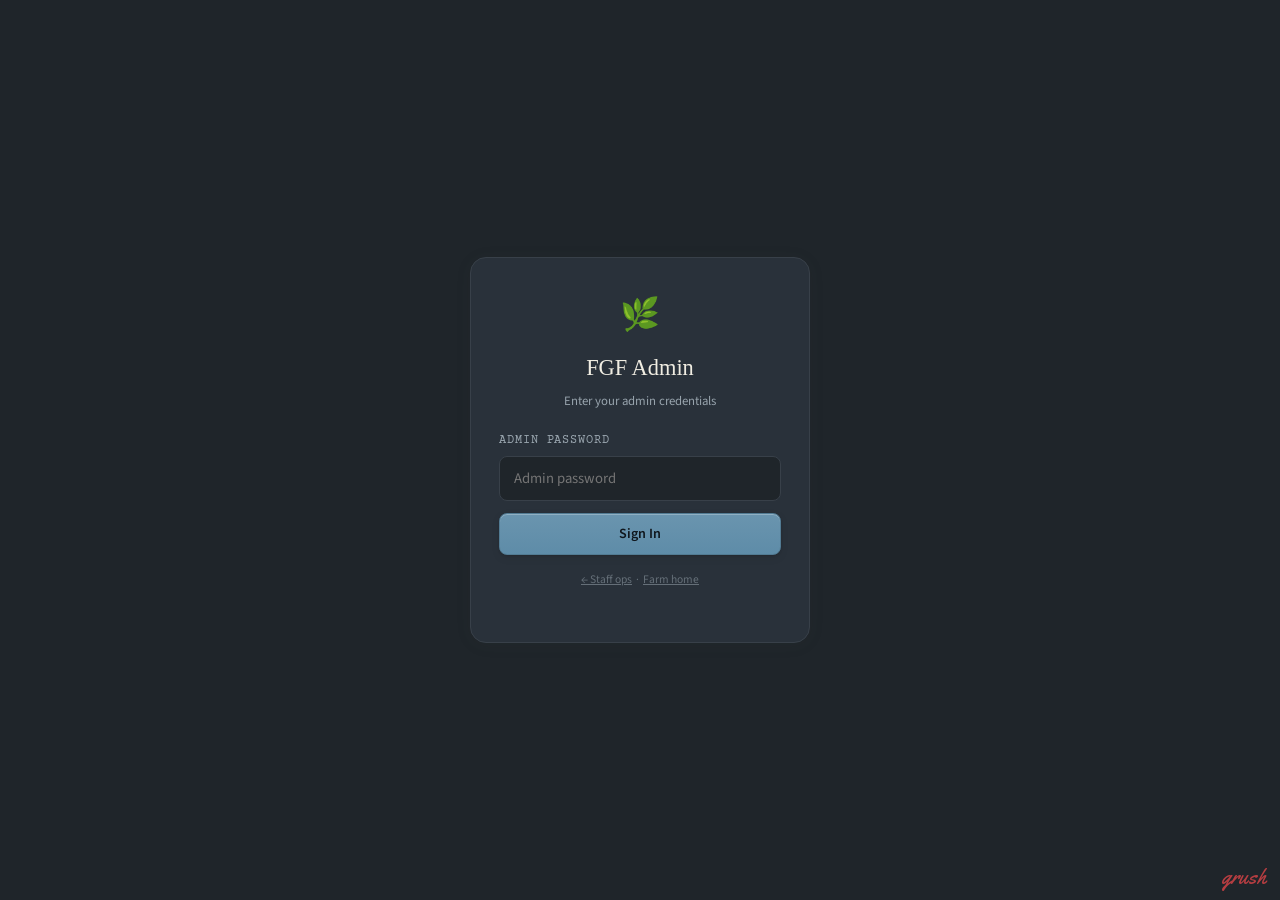
==== commit acb087f0: "Add files via upload" ====
--- a/admin.html
+++ b/admin.html
@@ -4,7 +4,7 @@
 <meta charset="UTF-8">
 <meta name="viewport" content="width=device-width, initial-scale=1.0">
 <title>FGF Admin — Fun Guy Fungi</title>
-<link rel="icon" type="image/png" href="lfg-logo.png">
+<link rel="icon" type="image/svg+xml" href="fgf-logo.svg">
 <link rel="stylesheet" href="lfg-theme.css">
 <script>
 (function(){try{
@@ -75,7 +75,7 @@
 .btn-danger { background:linear-gradient(180deg, color-mix(in srgb,var(--alert) 100%,white 8%), var(--alert)); color:var(--on-alert); border-color:color-mix(in srgb,var(--alert) 100%,black 14%); font-size:0.78rem; padding:7px 13px; }
 .btn-danger:hover { transform:translateY(-1px); }
 
-.btn-success { background:linear-gradient(180deg,#5B7A50,#47654A); color:#fff; border-color:#35503A; font-size:0.78rem; padding:7px 13px; }
+.btn-success { background:linear-gradient(180deg,#5B7A50,#3e5e70); color:#fff; border-color:#35503A; font-size:0.78rem; padding:7px 13px; }
 .btn-success:hover { transform:translateY(-1px); }
 
 .btn-ghost { background:transparent; color:var(--ink); border:1px solid color-mix(in srgb,var(--ink) 22%,transparent); font-size:0.78rem; padding:7px 13px; }
@@ -185,7 +185,7 @@
 
     <div class="admin-header">
       <div class="admin-header-top">
-        <h1>🌿 FGF Admin <span>Fun Guy Fungi &amp; Gardens</span></h1>
+        <h1>🌿 FGF Admin <span>Fun Guy Fungi</span></h1>
         <div class="header-controls">
           <button class="mode-toggle" onclick="toggleMode()" aria-label="Toggle dark mode">☀</button>
           <button class="btn btn-ghost btn-sm" onclick="signOut()">Sign out</button>
@@ -440,7 +440,7 @@
         </div>
       </div>
 
-      <div class="section-label">All Growing Areas</div>
+      <div class="section-label">Container Zones</div>
       <div class="data-list" id="areas-list"><div class="empty-state"><span class="spinner"></span> Loading…</div></div>
     </div>
 
@@ -879,7 +879,7 @@
   if (!status || !btn) return;
   if (enabled) {
     status.textContent = 'ON';
-    status.style.color = '#47654A';
+    status.style.color = '#3e5e70';
     btn.textContent = 'Turn Off';
     btn.className = 'btn btn-danger btn-sm';
   } else {
--- a/lfg-theme.css
+++ b/lfg-theme.css
@@ -6,24 +6,24 @@
 
 /* ── Light mode (default) ──────────────────────────────── */
 :root, [data-mode="light"] {
-  --bg:        #2A2620;
-  --surface:   #34302A;
-  --surface2:  #2F2B25;
-  --mist:      #3A362E;
+  --bg:        #1f252a;
+  --surface:   #29313a;
+  --surface2:  #242b32;
+  --mist:      #333c44;
   --ink:       #F0EDE2;
-  --ink-soft:  #B0A99C;
-  --accent:    #7E9A6E;
-  --accent-2:  #A8B89A;
-  --on-accent: #1B1B17;
+  --ink-soft:  #97a3ac;
+  --accent:    #5e8ca8;
+  --accent-2:  #89aec4;
+  --on-accent: #0f161c;
   --alert:     #C97A4A;
   --on-alert:  #FDF1E8;
-  --card:      #34302A;
-  --card-border: #45423A;
+  --card:      #29313a;
+  --card-border: #384049;
 
   --cat-explore: #5FA0A8;
   --cat-act:     #C9973F;
-  --cat-manage:  #7E9A6E;
-  --cat-entry:   #A8784F;
+  --cat-manage:  #5e8ca8;
+  --cat-entry:   #6e8290;
 
   --font-head: Georgia, serif;
   --font-body: 'Source Sans 3', 'Helvetica Neue', sans-serif;
@@ -34,24 +34,24 @@
 
 /* ── Dark mode (manual toggle) ──────────────────────────── */
 [data-mode="dark"] {
-  --bg:        #2A2620;
-  --surface:   #34302A;
-  --surface2:  #2F2B25;
-  --mist:      #3A362E;
+  --bg:        #1f252a;
+  --surface:   #29313a;
+  --surface2:  #242b32;
+  --mist:      #333c44;
   --ink:       #F0EDE2;
-  --ink-soft:  #B0A99C;
-  --accent:    #7E9A6E;
-  --accent-2:  #A8B89A;
-  --on-accent: #1B1B17;
+  --ink-soft:  #97a3ac;
+  --accent:    #5e8ca8;
+  --accent-2:  #89aec4;
+  --on-accent: #0f161c;
   --alert:     #C97A4A;
   --on-alert:  #FDF1E8;
-  --card:      #34302A;
-  --card-border: #45423A;
+  --card:      #29313a;
+  --card-border: #384049;
 
   --cat-explore: #5FA0A8;
   --cat-act:     #C9973F;
-  --cat-manage:  #7E9A6E;
-  --cat-entry:   #A8784F;
+  --cat-manage:  #5e8ca8;
+  --cat-entry:   #6e8290;
 
   --font-head: Georgia, serif;
   --font-body: 'Source Sans 3', 'Helvetica Neue', sans-serif;
